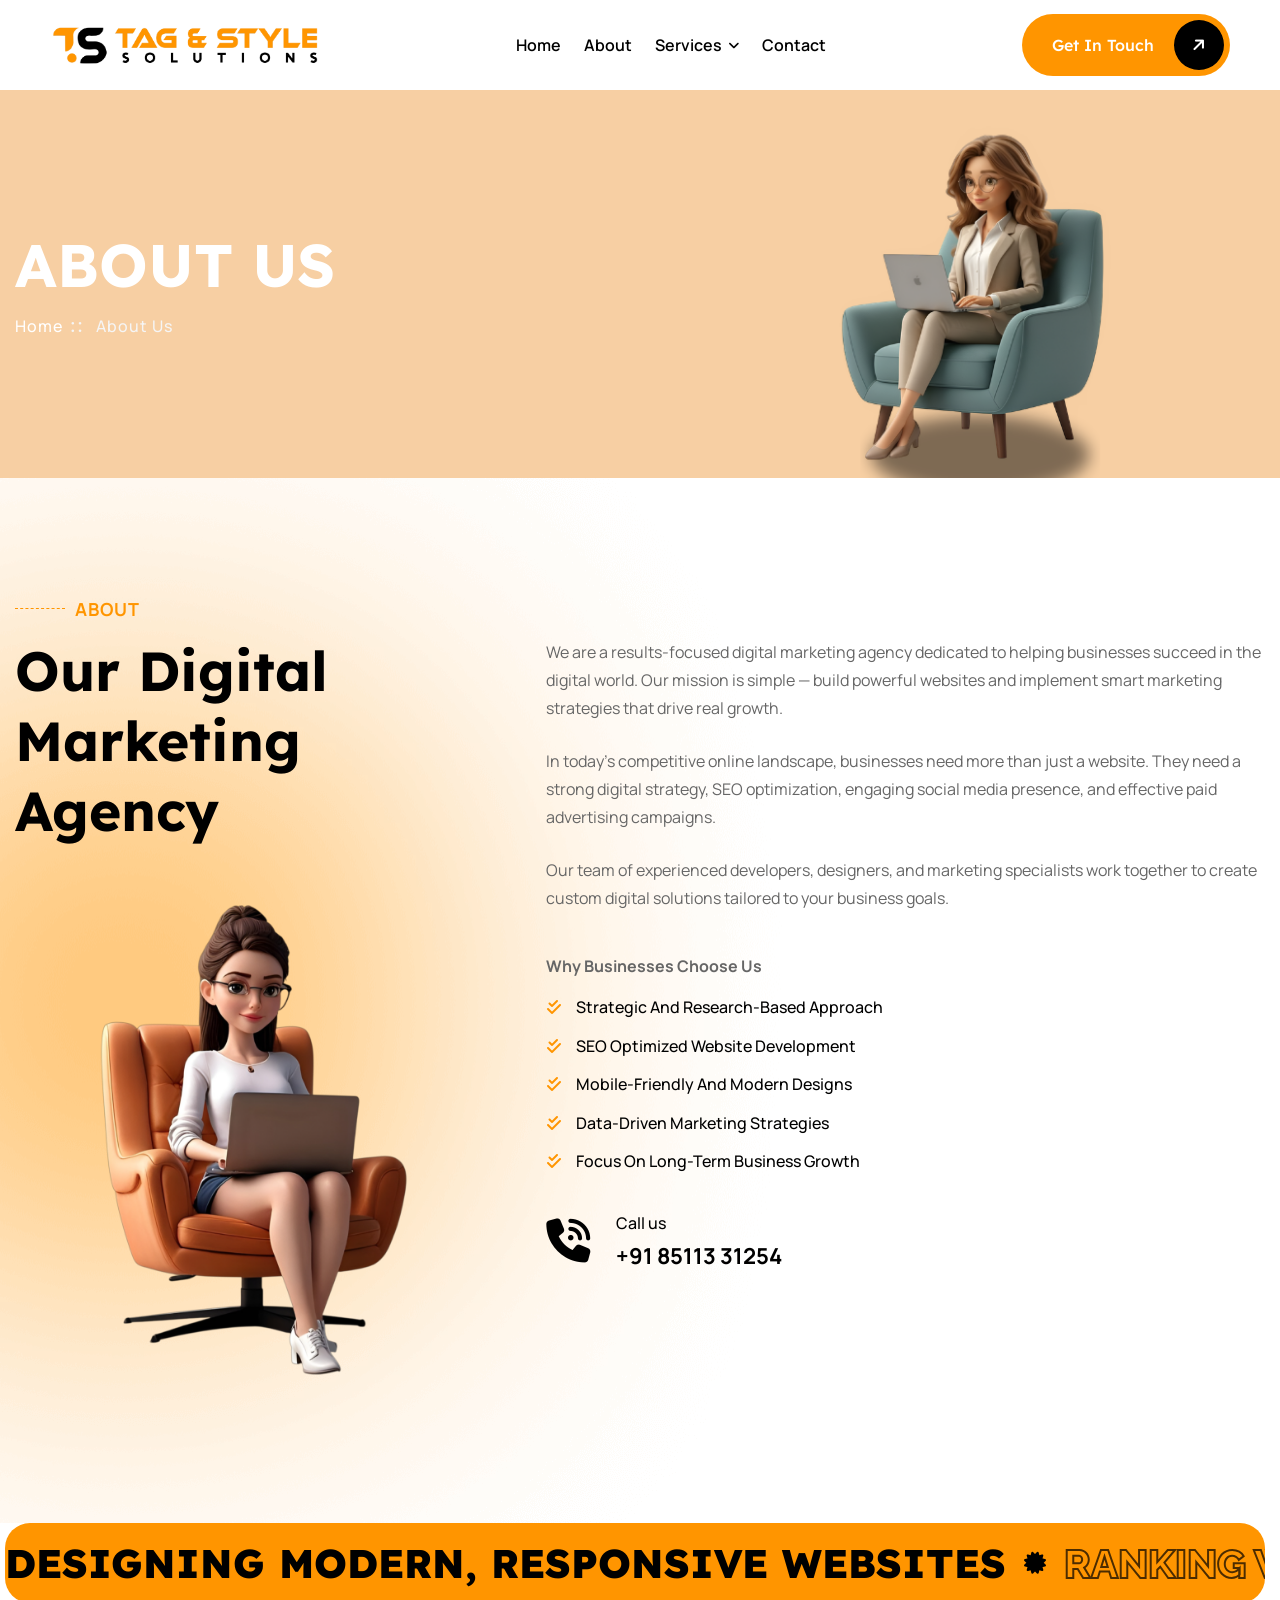
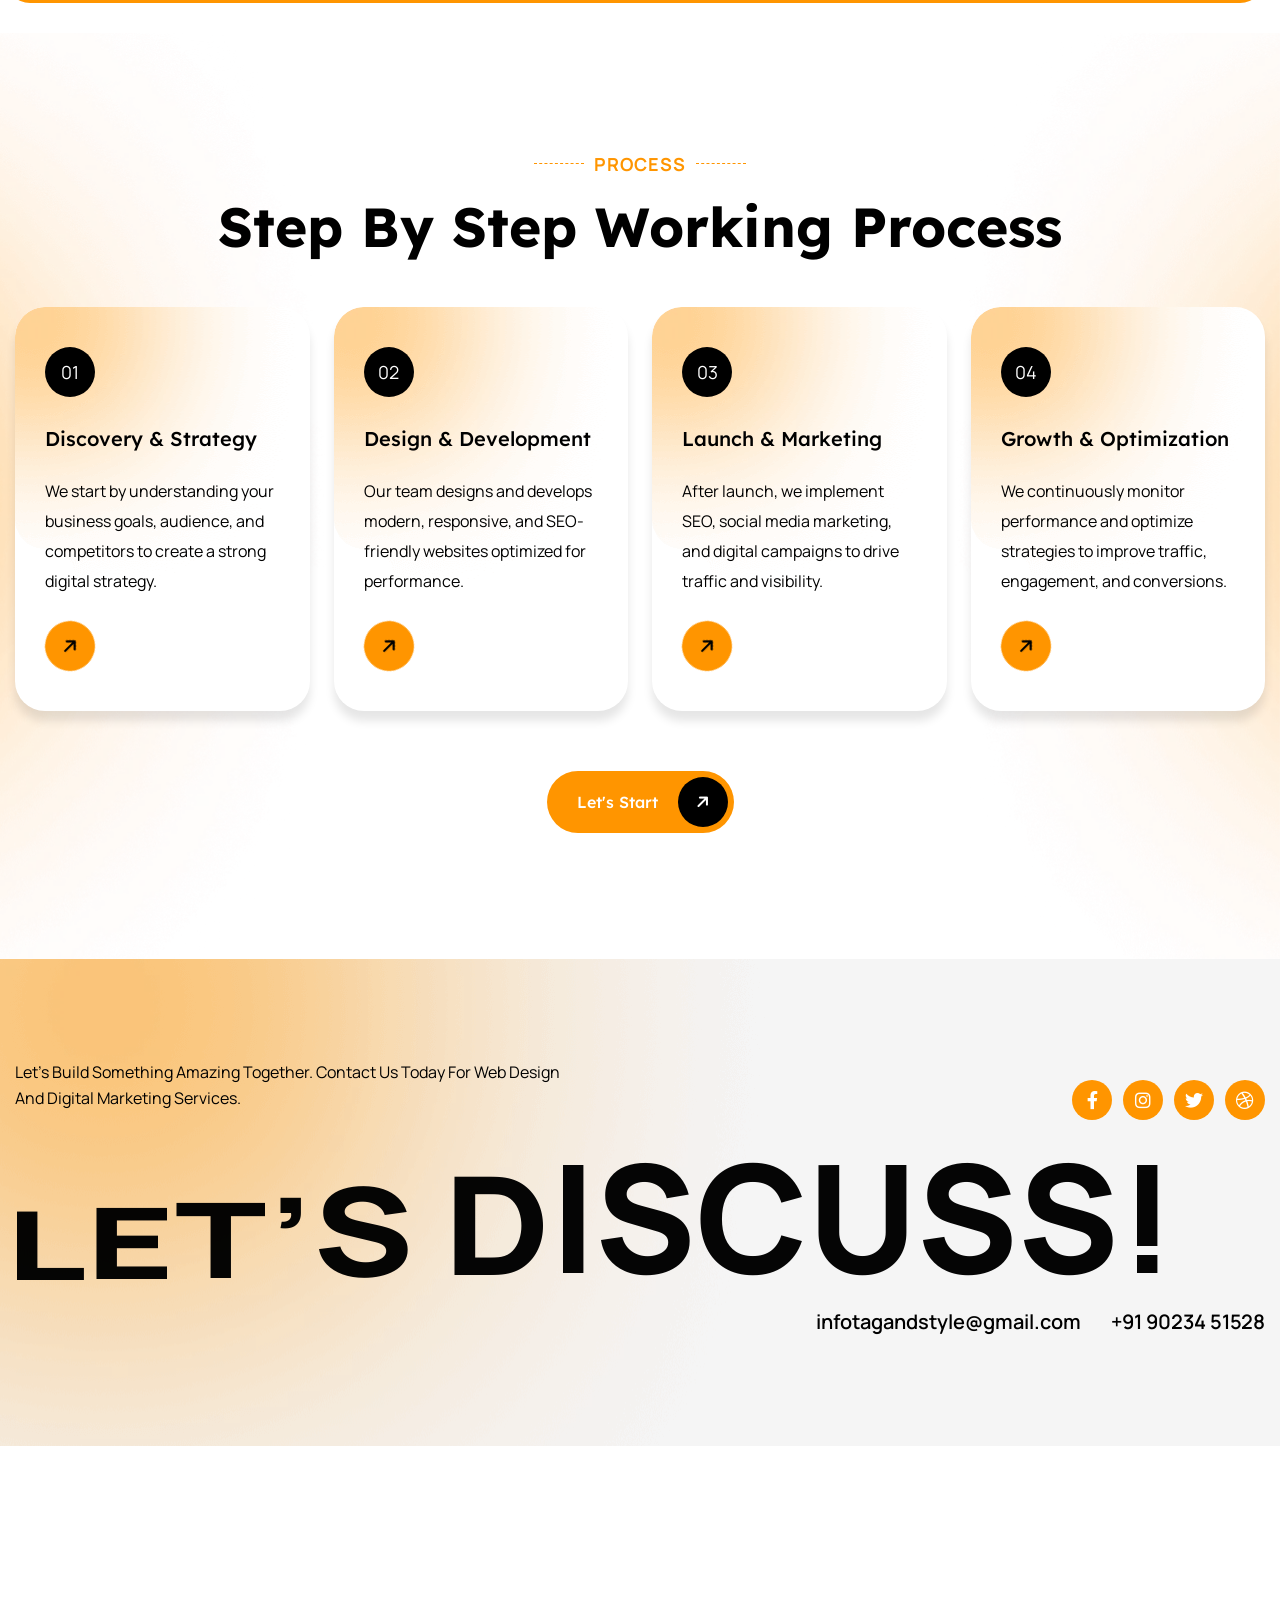
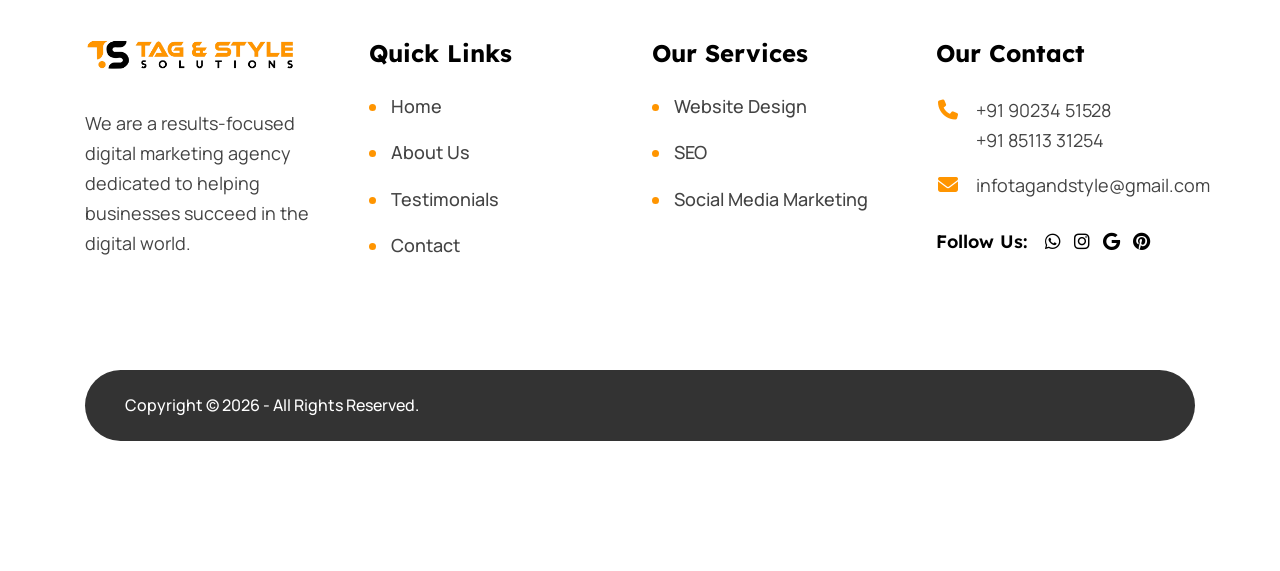
==== about.html @ ac9dcd22 "New File" ====
<!DOCTYPE html>
<html>
<head>
<meta charset="utf-8">
<title>About Us | Website Development & Digital Marketing Agency</title>
<meta name="description" content="Learn about our digital marketing agency, our mission, and how we help businesses grow with website development, SEO services, and online marketing strategies.">
<!-- Stylesheets -->
<link href="assets/css/bootstrap.css" rel="stylesheet">
<link href="assets/css/style.css" rel="stylesheet">
<link href="assets/css/meanmenu.min.css" rel="stylesheet">
<link href="assets/css/responsive.css" rel="stylesheet">

<link href="https://fonts.googleapis.com/css2?family=Raleway:ital,wght@0,100..900;1,100..900&display=swap" rel="stylesheet">
<link href="https://fonts.googleapis.com/css2?family=Lexend+Deca:wght@100..900&display=swap" rel="stylesheet">
<link href="https://fonts.googleapis.com/css2?family=Manrope:wght@300;400;500;600;700;800&display=swap" rel="stylesheet">

<!-- Color Switcher Mockup -->
<link href="assets/css/color-switcher-design.css" rel="stylesheet">

<!-- Color Themes -->
<link id="theme-color-file" href="assets/css/color-themes/default-color.css" rel="stylesheet">

<link rel="shortcut icon" href="assets/images/favicon.PNG" type="image/x-icon">
<link rel="icon" href="assets/images/favicon.PNG" type="image/x-icon">

<!-- Responsive -->
<meta http-equiv="X-UA-Compatible" content="IE=edge">
<meta name="viewport" content="width=device-width, initial-scale=1.0, maximum-scale=1.0, user-scalable=0">

<!--[if lt IE 9]><script src="https://cdnjs.cloudflare.com/ajax/libs/html5shiv/3.7.3/html5shiv.js"></script><![endif]-->
<!--[if lt IE 9]><script src="js/respond.js"></script><![endif]-->
</head>

<body>

<div class="page-wrapper">
	
	<!-- Cursor -->
	<!-- <div class="cursor"></div>
	<div class="cursor-follower"></div> -->
	<!-- Cursor End -->
 	
	<!-- Preloader -->
	<!-- <div class="preloader">
		<div class="loader">
			<div class="outer-circle"></div>
			<div class="inner-circle"></div>
			<div class="dot"></div>
		</div>
	</div> -->
	<!-- End Preloader -->
	
	<!-- Main Header -->
	<header class="main-header header-style-two">
		
		<!-- Header Lower -->
		<div class="header-lower">
			<div class="auto-container">
				<div class="inner-container">
					<div class="d-flex justify-content-between align-items-center">
						
						<!-- Logo Box -->
						<div class="logo-box">
							<div class="logo"><a href="index.html"><img src="assets/images/logo-black-orange.PNG" alt="" title="Moxes"></a></div>
						</div>
						
						<div class="nav-outer d-flex flex-wrap">
							<!-- Main Menu -->
							<nav class="main-menu navbar-expand-md">
								<div class="navbar-header">
									<!-- Toggle Button -->    	
									<button class="navbar-toggler" type="button" data-toggle="collapse" data-target="#navbarSupportedContent" aria-controls="navbarSupportedContent" aria-expanded="false" aria-label="Toggle navigation">
										<span class="icon-bar"></span>
										<span class="icon-bar"></span>
										<span class="icon-bar"></span>
									</button>
								</div>
								
								<div class="navbar-collapse collapse clearfix" id="navbarSupportedContent">
									<ul class="navigation clearfix">
										<li class=""><a href="index.html">Home</a>
											<!-- <div class="mega-menu">
												<div class="mega-menu-bar row clearfix">
													<div class="column col-lg-3 col-md-12 col-sm-12">
														<h6>Pages</h6>
														<ul>
															<li><a href="index.html">Homepage 01</a></li>
															<li><a href="index-2.html">Homepage 02</a></li>
															<li><a href="index-3.html">Homepage 03</a></li>
														</ul>
														<h6>One Pager</h6>
														<ul>
															<li><a href="index-1.html">Homepage 01</a></li>
															<li><a href="index-2-1.html">Homepage 02</a></li>
															<li><a href="index-3-1.html">Homepage 03</a></li>
														</ul>
													</div>
													<div class="column col-lg-3 col-md-12 col-sm-12">
														<h6>About us</h6>
														<ul>
															<li><a href="about.html">About us</a></li>
															<li><a href="faq.html">Faq</a></li>
															<li><a href="price.html">price</a></li>
															<li><a href="team.html">Team</a></li>
															<li><a href="team-detail.html">Team Detail</a></li>
															<li><a href="testimonial.html">Testimonial</a></li>
															<li><a href="privacy.html">Privacy Policy</a></li>
															<li><a href="terms.html">Terms & Condition</a></li>
															<li><a href="coming-soon.html">coming soon</a></li>
															<li><a href="not-found.html">Not Found</a></li>
														</ul>
													</div>
													<div class="column col-lg-3 col-md-12 col-sm-12">
														<h6>Portfolio</h6>
														<ul>
															<li><a href="projects.html">project</a></li>
															<li><a href="project-detail.html">project detail</a></li>
														</ul>
														<h6>services</h6>
														<ul>
															<li><a href="services.html">services</a></li>
															<li><a href="services-2.html">services 02</a></li>
															<li><a href="service-detail.html">services detail</a></li>
															<li><a href="service-detail-2.html">services detail 02</a></li>
														</ul>
														<h6>Contact</h6>
														<ul>
															<li><a href="contact.html">Contact</a></li>
															<li><a href="contact-2.html">Contact 02</a></li>
														</ul>
													</div>
													<div class="column col-lg-3 col-md-12 col-sm-12">
														<h6>Our Shop</h6>
														<ul>
															<li><a href="shop.html">shop</a></li>
															<li><a href="shop-detail.html">shop detail</a></li>
															<li><a href="cart.html">shoping Cart</a></li>
															<li><a href="checkout.html">CheckOut</a></li>
															<li><a href="register.html">Register</a></li>
															<li><a href="coming-soon.html">coming soon</a></li>
														</ul>
														<h6>Blog</h6>
														<ul>
															<li><a href="blog.html">Blog 01</a></li>
															<li><a href="blog-2.html">Blog 02</a></li>
															<li><a href="blog-classic.html">Blog classic</a></li>
															<li><a href="blog-detail.html">Blog Detail</a></li>
															<li><a href="not-found.html">Not Found</a></li>
														</ul>
													</div>
												</div>
											</div> -->
										</li>
										<li class=""><a href="about.html">About</a></li>
										<li class="dropdown"><a href="#">Services</a>
											<ul>
												<li><a href="website-design.html">Website Design</a></li>
												<li><a href="seo.html">SEO</a></li>
												<li><a href="social-media-marketing.html">Social Media Marketing</a></li>
											</ul>
										</li>
										<!-- <li class="dropdown"><a href="#">project</a>
											<ul>
												<li><a href="projects.html">project</a></li>
												<li><a href="project-detail.html">project detail</a></li>
											</ul>
										</li>
										<li class="dropdown"><a href="#">shop</a>
											<ul>
												<li><a href="shop.html">shop</a></li>
												<li><a href="shop-detail.html">shop detail</a></li>
												<li><a href="cart.html">shoping Cart</a></li>
												<li><a href="checkout.html">CheckOut</a></li>
												<li><a href="register.html">Register</a></li>
												<li><a href="coming-soon.html">coming soon</a></li>
											</ul>
										</li>
										<li class="dropdown"><a href="#">Blog</a>
											<ul>
												<li><a href="blog.html">Blog 01</a></li>
												<li><a href="blog-2.html">Blog 02</a></li>
												<li><a href="blog-classic.html">Blog classic</a></li>
												<li><a href="blog-detail.html">Blog Detail</a></li>
												<li><a href="not-found.html">Not Found</a></li>
											</ul>
										</li> -->
										<li class=""><a href="contact.html">Contact</a></li>
									</ul>
								</div>
							</nav>
						</div>

						<!-- Main Menu End-->
						<div class="outer-box d-flex align-items-center flex-wrap">

							<!-- Phone Box -->
							<a href="tel:90234 51528" class="header-phone_box">
								<span class="fa-classic fa-solid fa-phone"></span>
								+91 90234 51528
							</a>

							<!-- Search Btn -->
							<!-- <div class="search-box-btn search-box-outer"><span class="icon fa fa-search"></span></div> -->
							
							<!-- About Widget -->
							<!-- <span class="about-widget">
								<span class="hamburger">
									<span class="top-bun"></span>
									<span class="meat"></span>
									<span class="bottom-bun"></span>
								</span>
							</span> -->
							
							<!-- Button Box -->
							<div class="main-header_button">
								<a href="contact.html" class="theme-btn btn-style-two">
									<span class="btn-wrap">
										<span class="text-one">get in touch <i class="fa-classic fa-solid fa-arrow-right"></i></span>
										<span class="text-two">get in touch <i class="fa-classic fa-solid fa-arrow-right"></i></span>
									</span>
								</a>
							</div>
							
							<!-- Mobile Navigation Toggler -->
							<div class="mobile-nav-toggler"><span class="icon fa-classic fa-solid fa-bars fa-fw"></span></div>

						</div>
						
					</div>
				</div>
			</div>
		</div>
		<!--End Header Lower-->
		
		<!-- Mobile Menu  -->
		<div class="mobile-menu">
			<div class="menu-backdrop"></div>
			<div class="close-btn"><span class="icon fa-xmark"></span></div>
			
			<nav class="menu-box">
				<div class="nav-logo"><a href="index.html"><img src="assets/images/logo-black-orange.PNG" alt="" title=""></a></div>
				<div class="menu-outer"><!--Here Menu Will Come Automatically Via Javascript / Same Menu as in Header--></div>
			</nav>
		</div>
		<!-- End Mobile Menu -->
	
	</header>
	<!-- End Main Header -->
	
	<!-- About Sidebar -->
	<!-- <div class="about-sidebar">
		<div class="gradient-layer"></div>
		
		<div class="close-sidebar-widget close-button">
			<span class="fa-solid fa-xmark fa-fw"></span>
		</div>
		<div class="sidebar-inner">
			<div class="upper-box">
				<div class="image">
					<img src="assets/images/resource/about-1.jpg" alt="" />
				</div>
				<div class="content-box">
					<h3>About <span>Moxes</span></h3>
					<div class="text">our clients, oue employees, and our community through our commitmrnt to leadership, excellence in craft, and attention to detail.</div>
					<ul class="about-sidebar_list">
						<li>Testimonials</li>
						<li>Outsourcing</li>
						<li>Privacy Policy</li>
						<li>HR Training</li>
						<li>Careers</li>
					</ul>
				</div>
			</div>
			
			<div class="social-box">
				<a href="https://facebook.com/"><i class="fa-brands fa-facebook-f"></i></a>
				<a href="https://twitter.com/"><i class="fa-brands fa-twitter"></i></a>
				<a href="https://youtube.com/"><i class="fa-brands fa-youtube"></i></a>
				<a href="https://instagram.com/"><i class="fa-brands fa-instagram"></i></a>
			</div>
		</div>
	</div> -->
	<!-- End About Sidebar -->

	<!-- Page Title -->
    <section class="page-title" style="background-image:url(assets/images/background/about-banner.png)">
        <div class="auto-container">
			<div class="inner-container">
				<h2>About us</h2>
				<ul class="bread-crumb clearfix">
					<li><a href="index.html">Home</a></li>
					<li>about us</li>
				</ul>
				<!-- Page Title Options -->
				<!-- <div class="page-title_options">
					<div class="page-title_authors">
						<ul>
							<li><img src="assets/images/main-slider/author-1.png" alt="" /></li>
							<li><img src="assets/images/main-slider/author-2.png" alt="" /></li>
							<li><img src="assets/images/main-slider/author-3.png" alt="" /></li>
							<li><img src="assets/images/main-slider/author-4.png" alt="" /></li>
						</ul>
						<div class="page-title_reviews">
							125 + <br> <span>Expertise</span>
						</div>
					</div>
				</div> -->
				<!-- End Page Title Options -->
			</div>
        </div>
    </section>
    <!-- End Page Title -->

	<!-- About One -->
	<section class="about-one" style="background-image:url(assets/images/background/about-shadow.png)">
		<div class="auto-container">
			<div class="row clearfix">
				<!-- Title Column -->
				<div class="about-one_title-column col-lg-5 col-md-12 col-sm-12">
					<div class="about-one_title-outer">
						<!-- Sec Title -->
						<div class="sec-title title-anim">
							<div class="sec-title_title">About </div>
							<h2 class="sec-title_heading">Our Digital Marketing Agency</h2>
						</div>
						<div class="about-one_image overlay-anim img-reveal">
							<img src="assets/images/resource/about-girl.png" alt="" />
						</div>
					</div>
				</div>
				<!-- Content Column -->
				<div class="about-one_content-column col-lg-7 col-md-12 col-sm-12">
					<div class="about-one_content-outer">
						<!-- <div class="row clearfix">
							<div class="col-lg-6 col-md-6 col-sm-6">
								<div class="about-one_image overlay-anim img-reveal">
									<img src="assets/images/resource/about-2.jpg" alt="" />
								</div>
							</div>
							<div class="col-lg-6 col-md-6 col-sm-6">
								<div class="about-one_image overlay-anim img-reveal">
									<img src="assets/images/resource/about-3.jpg" alt="" />
								</div>
							</div>
						</div> -->
						<div class="content wow fadeInUp" data-wow-delay="0ms" data-wow-duration="1500ms">
							<p>We are a results-focused digital marketing agency dedicated to helping businesses succeed in the digital world. Our mission is simple — build powerful websites and implement smart marketing strategies that drive real growth.</p>
							<p>In today’s competitive online landscape, businesses need more than just a website. They need a strong digital strategy, SEO optimization, engaging social media presence, and effective paid advertising campaigns. </p>
							<p>Our team of experienced developers, designers, and marketing specialists work together to create custom digital solutions tailored to your business goals.	</p>
						</div>
						<div class="row clearfix wow fadeInUp" data-wow-delay="300ms" data-wow-duration="1500ms">
							<div class="col-lg-6 col-md-6 col-sm-6">
								<p><b>Why Businesses Choose Us</b></p>
								<ul class="about-one_list">
									<li>Strategic and research-based approach</li>
									<li>SEO optimized website development</li>
									<li>Mobile-friendly and modern designs</li>
									<li>Data-driven marketing strategies</li>
									<li>Focus on long-term business growth</li>
								</ul>
							</div>
							<!-- <div class="col-lg-6 col-md-6 col-sm-6">
								<div class="about-one_video" style="background-image:url(assets/images/resource/video-bg.jpg)">
									<a href="https://www.youtube.com/watch?v=kxPCFljwJws" class="lightbox-video play-box"><span class="fa fa-play"></span></a>
									<span>watch intro</span>
								</div>
							</div> -->
						</div>
						<!-- Lower Box -->
						<div class="lower-box d-flex align-items-center flex-wrap wow fadeInUp" data-wow-delay="600ms" data-wow-duration="1500ms">
						
							<!-- Phone Box -->
							<div class="about-phone_box">
								<span class="icon fa-classic fa-solid fa-phone-volume"></span>
								<i>Call us </i>
								<a href="tel:85113 31254">+91 85113 31254</a>
							</div>
							
							<!-- Button Box -->
							<!-- <div class="about-one_button">
								<a href="about.html" class="theme-btn btn-style-two">
									<span class="btn-wrap">
										<span class="text-one">read more <i class="fa-classic fa-solid fa-arrow-right"></i></span>
										<span class="text-two">read more <i class="fa-classic fa-solid fa-arrow-right"></i></span>
									</span>
								</a>
							</div> -->
							
						</div>
					</div>
				</div>
			</div>
		</div>
	</section>
	<!-- End About One -->
	
	<!-- Marketing One -->
	<section class="marketing-one">
		<div class="outer-container">
			<div class="animation_mode">
				<h1>Designing modern, responsive websites</h1>
				<span class="marketing-one_icon fa-classic fa-solid fa-certificate"></span>
				<h1 class="light">Ranking websites on Google</h1>
				<span class="marketing-one_icon fa-classic fa-solid fa-certificate"></span>
				<h1>Social media ads</h1>
				<span class="marketing-one_icon fa-classic fa-solid fa-certificate"></span>
				<h1 class="light">Brand growth</h1>
				<span class="marketing-one_icon fa-classic fa-solid fa-certificate"></span>
			</div>
		</div>
	</section>
	<!-- End Marketing One -->
	
	<!-- Process One -->
	<section class="process-one">
		<div class="process-one_shadow overlay-layer" style="background-image:url(assets/images/background/process-shadow.png)"></div>
		<div class="auto-container">
			
			<!-- Sec Title -->
			<div class="sec-title centered">
				<div class="sec-title_title">process</div>
				<h2 class="sec-title_heading">Step by Step working process</h2>
			</div>
			
			<div class="row clearfix">
				
				<!-- Process Block One -->
				<div class="process-block_one col-xl-3 col-lg-6 col-md-6 col-sm-12">
					<div class="process-block_one-inner wow fadeInLeft" data-wow-delay="0ms" data-wow-duration="1500ms">
						<div class="process-block_one-shadow overlay-layer" style="background-image:url(assets/images/background/process-1-shadow.png)"></div>
						<div class="process-block_one-number trans-500">01</div>
						<h4 class="process-block_one-title"><a href="#">Discovery & Strategy</a></h4>
						<div class="process-block_one-text">We start by understanding your business goals, audience, and competitors to create a strong digital strategy.</div>
						<a class="process-block_one-more trans-500" href="#">
							<span class="fa-classic fa-solid fa-arrow-right"></span>
						</a>
					</div>
				</div>
				
				<!-- Process Block One -->
				<div class="process-block_one col-xl-3 col-lg-6 col-md-6 col-sm-12">
					<div class="process-block_one-inner wow fadeInLeft" data-wow-delay="150ms" data-wow-duration="1500ms">
						<div class="process-block_one-shadow overlay-layer" style="background-image:url(assets/images/background/process-1-shadow.png)"></div>
						<div class="process-block_one-number trans-500">02</div>
						<h4 class="process-block_one-title"><a href="#">Design & Development</a></h4>
						<div class="process-block_one-text">Our team designs and develops modern, responsive, and SEO-friendly websites optimized for performance.</div>
						<a class="process-block_one-more trans-500" href="#">
							<span class="fa-classic fa-solid fa-arrow-right"></span>
						</a>
					</div>
				</div>
				
				<!-- Process Block One -->
				<div class="process-block_one col-xl-3 col-lg-6 col-md-6 col-sm-12">
					<div class="process-block_one-inner wow fadeInLeft" data-wow-delay="300ms" data-wow-duration="1500ms">
						<div class="process-block_one-shadow overlay-layer" style="background-image:url(assets/images/background/process-1-shadow.png)"></div>
						<div class="process-block_one-number trans-500">03</div>
						<h4 class="process-block_one-title"><a href="#">Launch & Marketing </a></h4>
						<div class="process-block_one-text">After launch, we implement SEO, social media marketing, and digital campaigns to drive traffic and visibility.</div>
						<a class="process-block_one-more trans-500" href="#">
							<span class="fa-classic fa-solid fa-arrow-right"></span>
						</a>
					</div>
				</div>
				
				<!-- Process Block One -->
				<div class="process-block_one col-xl-3 col-lg-6 col-md-6 col-sm-12">
					<div class="process-block_one-inner wow fadeInLeft" data-wow-delay="450ms" data-wow-duration="1500ms">
						<div class="process-block_one-shadow overlay-layer" style="background-image:url(assets/images/background/process-1-shadow.png)"></div>
						<div class="process-block_one-number trans-500">04</div>
						<h4 class="process-block_one-title"><a href="#">Growth & Optimization </a></h4>
						<div class="process-block_one-text">We continuously monitor performance and optimize strategies to improve traffic, engagement, and conversions.</div>
						<a class="process-block_one-more trans-500" href="#">
							<span class="fa-classic fa-solid fa-arrow-right"></span>
						</a>
					</div>
				</div>
				
			</div>
			
			<div class="lower-box text-center">
				<!-- <div class="text">Our process simplifies SEO into clear, actionable steps keyword research and content optimization to link building <br> and performance tracking, we ensure your website achieves sustainable.</div> -->
				<!-- Button Box -->
				<div class="process-one_button">
					<a href="contact.html" class="theme-btn btn-style-two">
						<span class="btn-wrap">
							<span class="text-one">Let's Start <i class="fa-classic fa-solid fa-arrow-right"></i></span>
							<span class="text-two">Let's Start <i class="fa-classic fa-solid fa-arrow-right"></i></span>
						</span>
					</a>
				</div>
			</div>
			
		</div>
	</section>
	<!-- End Process One -->
	
	<!-- Counter One -->
	<!-- <section class="counter-one">
		<div class="auto-container">
			<div class="row clearfix">
				
				
				<div class="title-column col-lg-5 col-md-12 col-sm-12">
					
					<div class="sec-title title-anim">
						<div class="sec-title_title">LATEST Business</div>
						<h2 class="sec-title_heading">Ready To Work with Us?</h2>
						<div class="sec-title_text">Monitoring and improving a brand's online reputation through reviews, testimonials, through reviews, testimonials, and social media feedback.</div>
					</div>
					<div class="btn-box d-flex align-items-center flex-wrap">
						
						<div class="counter-one_button">
							<a href="projects.html" class="theme-btn btn-style-two">
								<span class="btn-wrap">
									<span class="text-one">get started <i class="fa-classic fa-solid fa-arrow-right"></i></span>
									<span class="text-two">get started <i class="fa-classic fa-solid fa-arrow-right"></i></span>
								</span>
							</a>
						</div>
						
						
						<div class="counter-one_phone">
							<span class="icon fa-classic fa-solid fa-phone-volume"></span>
							<i>Call us (toll free)</i>
							<a href="tel:+1-333-4444-55">+1 (333) 4444 55</a>
						</div>
						
					</div>
				</div>
				
				<div class="counts-column col-lg-7 col-md-12 col-sm-12">
					<div class="row clearfix">
						
						
						<div class="counter-block_two col-lg-6 col-md-6 col-sm-6">
							<div class="counter-block_two-inner" style="background-image:url(assets/images/background/client-shadow-1.png)">
								<div class="counter-block_two-shadow" style="background-image:url(assets/images/background/client-shadow-2.png)"></div>
								<div class="counter-block_two-icon flaticon-intersect"></div>
								<div class="counter-block_two-count"><span class="odometer" data-count="1750"></span>+</div>
								<div class="counter-block_two-text">Repairing projects we have completed</div>
							</div>
						</div>
						
						
						<div class="counter-block_two col-lg-6 col-md-6 col-sm-6">
							<div class="counter-block_two-inner" style="background-image:url(assets/images/background/client-shadow-1.png)">
								<div class="counter-block_two-shadow" style="background-image:url(assets/images/background/client-shadow-2.png)"></div>
								<div class="counter-block_two-icon flaticon-world"></div>
								<div class="counter-block_two-count"><span class="odometer" data-count="320"></span>+</div>
								<div class="counter-block_two-text">Very satisfied clients around the worldwide.</div>
							</div>
						</div>
						
						
						<div class="counter-block_two col-lg-6 col-md-6 col-sm-6">
							<div class="counter-block_two-inner" style="background-image:url(assets/images/background/client-shadow-1.png)">
								<div class="counter-block_two-shadow" style="background-image:url(assets/images/background/client-shadow-2.png)"></div>
								<div class="counter-block_two-icon flaticon-smile"></div>
								<div class="counter-block_two-count"><span class="odometer" data-count="410"></span>+</div>
								<div class="counter-block_two-text">Very satisfied clients around the worldwide.</div>
							</div>
						</div>
						
						
						<div class="counter-block_two col-lg-6 col-md-6 col-sm-6">
							<div class="counter-block_two-inner" style="background-image:url(assets/images/background/client-shadow-1.png)">
								<div class="counter-block_two-shadow" style="background-image:url(assets/images/background/client-shadow-2.png)"></div>
								<div class="counter-block_two-icon flaticon-seo-8"></div>
								<div class="counter-block_two-count"><span class="odometer" data-count="35"></span>+</div>
								<div class="counter-block_two-text">Experienced on repairing SEO Working</div>
							</div>
						</div>
						
					</div>
				</div>
			</div>
		</div>
	</section> -->
	<!-- End Counter One -->
	
	<!-- Video One -->
	<!-- <section class="video-one">
		<div class="video-one_bg" style="background-image:url(assets/images/background/3.jpg)"></div>
		<div class="auto-container">
			<div class="row clearfix">
				
				<div class="column col-lg-6 col-md-12 col-sm-12">
					
					<div class="sec-title light">
						<div class="sec-title_title">HOW IT WORK</div>
						<h2 class="sec-title_heading">Mastering the Art of Digital Marketing SEO</h2>
					</div>
					<div class="content">
						<h4>Elevate Website Visits and Sales Performance</h4>
						<div class="text">Drive more traffic and sales</div>
						<div class="graph">
							<img src="assets/images/icons/graph.png" alt="" />
						</div>
					</div>
				</div>
				
				<div class="column col-lg-6 col-md-12 col-sm-12">
					<div class="video-one_play">
						<a href="https://www.youtube.com/watch?v=kxPCFljwJws" class="lightbox-video play-box"><span class="fa fa-play trans-300"></span></a>
					</div>
				</div>
			</div>
		</div>
	</section> -->
	<!-- End Video One -->
	
	<!-- About Two -->
	<!-- <section class="about-two" style="background-image:url(assets/images/background/about-shadow.png)">
		<div class="auto-container">
			<div class="row clearfix">
				
				
				<div class="about-two_title-column col-lg-4 col-md-12 col-sm-12">
					<div class="about-two_title-outer">
						<div class="about-two_image overlay-anim img-reveal">
							<img src="assets/images/resource/about-4.jpg" alt="" />
						</div>
						
						<div class="about-two_experiance">
							<div class="about-two_experiance-inner">
								<div class="about-two_exp-count"><span class="odometer" data-count="25"></span></div>
								Years of Experience 
							</div>
						</div>
					</div>
				</div>
				
				
				<div class="about-two_content-column col-lg-8 col-md-12 col-sm-12">
					<div class="about-two_content-outer">
						
						<div class="sec-title title-anim">
							<div class="sec-title_title">Who We Are</div>
							<h2 class="sec-title_heading">Moxes is a related to online marketing.</h2>
						</div>
						<div class="row clearfix">
							<div class="column col-lg-5 col-md-6 col-sm-12">
								<div class="about-two_image overlay-anim img-reveal">
									<img src="assets/images/resource/about-5.jpg" alt="" />
								</div>
							</div>
							<div class="column col-lg-7 col-md-6 col-sm-12">
								<div class="about-two_text">Digital agencies can vary in size and specialization. Some may focus onspecificniches, such as healthcare or e-commerce, while others may offer acomprehensive.</div>
								<ul class="about-one_list">
									<li>esults-Driven Optimization</li>
									<li>Keyword Research Excellence</li>
									<li>Tailored Marketing Solutions</li>
								</ul>
								
								<div class="about-two_button">
									<a href="about.html" class="theme-btn btn-style-two">
										<span class="btn-wrap">
											<span class="text-one">About More <i class="fa-classic fa-solid fa-arrow-right"></i></span>
											<span class="text-two">About More <i class="fa-classic fa-solid fa-arrow-right"></i></span>
										</span>
									</a>
								</div>
							</div>
						</div>
						
						<div class="about-two_counts">
							<div class="row clearfix">
							
								
								<div class="about-two_count col-lg-4 col-md-4 col-sm-12">
									<div class="about-two_count-inner">
										<div class="about-two_counter"><span class="odometer" data-count="410"></span>+</div>
										<div class="about-two_count-text">Professional Experts</div>
									</div>
								</div>
								
								
								<div class="about-two_count col-lg-4 col-md-4 col-sm-12">
									<div class="about-two_count-inner">
										<div class="about-two_counter"><span class="odometer" data-count="320"></span></div>
										<div class="about-two_count-text">Projects Complete</div>
									</div>
								</div>
								
								
								<div class="about-two_count col-lg-4 col-md-4 col-sm-12">
									<div class="about-two_count-inner">
										<div class="about-two_counter"><span class="odometer" data-count="35"></span>K</div>
										<div class="about-two_count-text">World-wide Clients</div>
									</div>
								</div>
								
							</div>
						</div>
						
					</div>
				</div>
				
			</div>
		</div>
	</section> -->
	<!-- End About Two -->
	
	
	<!-- Clients Four -->
	<!-- <section class="clients-four">
		<div class="auto-container">
			
			<div class="sec-title centered">
				<div class="sec-title_title">Our integration</div>
				<h2 class="sec-title_heading">Content Creation and Strategy</h2>
			</div>
			<div class="inner-container">
			
				
				<div class="client-block_one">
					<div class="client-block_one-inner" style="background-image:url(assets/images/background/client-shadow-1.png)">
						<div class="client-block_one-shadow" style="background-image:url(assets/images/background/client-shadow-2.png)"></div>
						<div class="client-logo">
							<img src="assets/images/clients/7.png" alt=""/>
						</div>
						<div class="text">We offer cuting-edge SEO technology</div>
					</div>
				</div>
				
				
				<div class="client-block_one">
					<div class="client-block_one-inner" style="background-image:url(assets/images/background/client-shadow-1.png)">
						<div class="client-block_one-shadow" style="background-image:url(assets/images/background/client-shadow-2.png)"></div>
						<div class="client-logo">
							<img src="assets/images/clients/8.png" alt=""/>
						</div>
						<div class="text">We offer cuting-edge SEO technology</div>
					</div>
				</div>
				
				
				<div class="client-block_one">
					<div class="client-block_one-inner" style="background-image:url(assets/images/background/client-shadow-1.png)">
						<div class="client-block_one-shadow" style="background-image:url(assets/images/background/client-shadow-2.png)"></div>
						<div class="client-logo">
							<img src="assets/images/clients/9.png" alt=""/>
						</div>
						<div class="text">We offer cuting-edge SEO technology</div>
					</div>
				</div>
				
				
				<div class="client-block_one">
					<div class="client-block_one-inner" style="background-image:url(assets/images/background/client-shadow-1.png)">
						<div class="client-block_one-shadow" style="background-image:url(assets/images/background/client-shadow-2.png)"></div>
						<div class="client-logo">
							<img src="assets/images/clients/10.png" alt=""/>
						</div>
						<div class="text">We offer cuting-edge SEO technology</div>
					</div>
				</div>
				
				
				<div class="client-block_one">
					<div class="client-block_one-inner" style="background-image:url(assets/images/background/client-shadow-1.png)">
						<div class="client-block_one-shadow" style="background-image:url(assets/images/background/client-shadow-2.png)"></div>
						<div class="client-logo">
							<img src="assets/images/clients/11.png" alt=""/>
						</div>
						<div class="text">We offer cuting-edge SEO technology</div>
					</div>
				</div>
				
			</div>
		</div>
	</section> -->
	<!-- End Clients Four -->
	
	
	
	<!-- Contact One -->
	<section class="contact-one" style="background-image:url(assets/images/background/contact-shadow.png)">
		<div class="auto-container">
			<div class="d-flex justify-content-between align-items-center flex-wrap">
				<div class="contact-one-text">Let’s build something amazing together. Contact us today for web design and digital marketing services.</div>
				
				<div class="contact-social_box">
					<a href="https://facebook.com/"><i class="fa-brands fa-facebook-f"></i></a>
					<a href="https://instagram.com/"><i class="fa-brands fa-instagram"></i></a>
					<a href="https://twitter.com/"><i class="fa-brands fa-twitter"></i></a>
					<a href="https://dribbble.com/"><i class="fa-brands fa-dribbble"></i></a>
				</div>
			</div>
			<div class="contact-one_discuss"><span class="up-down_animation">let’s discuss!</span></div>
			<ul class="contact-one_list d-flex justify-content-end">
				<li><a href="mailto:infotagandstyle@gmail.com">infotagandstyle@gmail.com</a></li>
				<li><a href="tel:9023451528">+91 90234 51528</a></li>
			</ul>
		</div>
	</section>
	<!-- End Contact One -->
	
	<!-- Footer Two -->
	<footer class="main-footer">
		<div class="main-footer_bg" style="background-image:url(assets/images/background/2.jpg)"></div>
		<div class="auto-container">
			<!-- Widgets Section -->
			<div class="widgets-section wow fadeInUp" data-wow-delay="0ms" data-wow-duration="1500ms">
				<div class="row clearfix">

					<!-- Big Column -->
					<div class="big-column col-xl-6 col-lg-12 col-md-12 col-sm-12">
						<div class="row clearfix">

							<!-- Footer Column -->
							<div class="main-footer_column col-lg-6 col-md-6 col-sm-12">
								<div class="logo-widget">
									<div class="main-footer_logo"><a href="index.html"><img src="assets/images/logo-black-orange.PNG" alt="" title=""></a></div>
									<div class="main-footer_text">We are a results-focused digital marketing agency dedicated to helping businesses succeed in the digital world. </div>
								</div>
							</div>

							<!-- Footer Column -->
							<div class="main-footer_column col-lg-6 col-md-6 col-sm-12">
								<div class="links-widget">
									<h4 class="main-footer_widget-title">Quick Links</h4>
									<ul class="main-footer_links">
										<li><a href="#">Home</a></li>
										<li><a href="#">About Us</a></li>
										<li><a href="#">Testimonials</a></li>
										<li><a href="#">Contact </a></li>
									</ul>
								</div>
							</div>
							
						</div>
					</div>
					
					<!-- Big Column -->
					<div class="big-column col-xl-6 col-lg-12 col-md-12 col-sm-12">
						<div class="row clearfix">

							<!-- Footer Column -->
							<div class="main-footer_column col-lg-6 col-md-6 col-sm-12">
								<div class="links-widget">
									<h4 class="main-footer_widget-title">Our Services</h4>
									<ul class="main-footer_links">
										<li><a href="website-design.html">Website Design</a></li>
										<li><a href="seo.html">SEO</a></li>
										<li><a href="social-media-marketing.html">Social Media Marketing</a></li>
									</ul>
								</div>
							</div>

							<!-- Footer Column -->
							<div class="main-footer_column col-lg-6 col-md-6 col-sm-12">
								<div class="info-widget">
									<h4 class="main-footer_widget-title">our contact</h4>
									<ul class="footer-contact_list">
										<!-- <li><span class="icon fas fa-map-marker-alt fa-fw"></span>803,Centrum Height, <br>Akhbar Nagar Circle <br>Ahmedabad, Gujrat - 380013</li> -->
										<li><span class="icon fas fa-phone fa-fw"></span>
											<a href="tel:90234 51528">+91 90234 51528</a><br>
											<a href="tel:85113 31254">+91 85113 31254</a>
										</li>
										<li><span class="icon fas fa-envelope fa-fw"></span><a href="mailto:infotagandstyle@gmail.com">infotagandstyle@gmail.com</a> </li>
									</ul>
									<!-- Social Box -->
									<div class="main-footer_socials">
										<span>Follow Us:</span>
										<a href="tel:90234 51528" target="_blank"><i class="fa-brands fa-whatsapp"></i></a>
										<a href="https://www.instagram.com/tag_and_style/" target="_blank"><i class="fa-brands fa-instagram"></i></a>
										<a href="https://share.google/wHS4nKgzZXcsiAZV2" target="_blank"><i class="fa-brands fa-google"></i></a>
										<a href="https://in.pinterest.com/tagandstyle/" target="_blank"><i class="fa-brands fa-pinterest"></i></a>
									</div>
								</div>
							</div>
							
						</div>
					</div>
					
				</div>
				
				<div class="main-footer_bottom">
				<div class="d-flex justify-content-between align-items-center flex-wrap">
					<!-- Copyright -->
					<div class="main-footer_copyright">Copyright &copy; 2026 - All rights Reserved.</div>
					<!-- <ul class="main-footer_navs">
						<li><a href="#">Support Center</a></li>
						<li><a href="#">Terms & Conditions</a></li>
					</ul> -->
				</div>
			</div>
				
			</div>
			
		</div>
	</footer>
	<!-- End Main Footer -->
	
	<!-- Search Popup -->
	<div class="search-popup">
		<div class="color-layer"></div>
		<button class="close-search"><span class="fa-xmark"></span></button>
		<form method="post" action="blog.html">
			<div class="form-group">
				<input type="search" name="search-field" value="" placeholder="Search Here" required="">
				<button class="fa fa-solid fa-magnifying-glass fa-fw" type="submit"></button>
			</div>
		</form>
	</div>
	<!-- End Search Popup -->
	
	
	
</div>
<!-- End PageWrapper -->

<div class="progress-wrap">
	<svg class="progress-circle svg-content" width="100%" height="100%" viewBox="-1 -1 102 102">
		<path d="M50,1 a49,49 0 0,1 0,98 a49,49 0 0,1 0,-98"/>
	</svg>
</div>

<script src="assets/js/jquery.js"></script>
<script src="assets/js/popper.min.js"></script>
<script src="assets/js/bootstrap.min.js"></script>
<script src="assets/js/appear.js"></script>
<script src="assets/js/parallax.min.js"></script>
<script src="assets/js/tilt.jquery.min.js"></script>
<script src="assets/js/jquery.paroller.min.js"></script>
<script src="assets/js/wow.js"></script>
<script src="assets/js/swiper.min.js"></script>
<script src="assets/js/backtotop.js"></script>
<script src="assets/js/odometer.js"></script>
<script src="assets/js/parallax-scroll.js"></script>

<script src="assets/js/gsap.min.js"></script>
<script src="assets/js/SplitText.min.js"></script>
<script src="assets/js/ScrollTrigger.min.js"></script>
<script src="assets/js/ScrollToPlugin.min.js"></script>
<script src="assets/js/ScrollSmoother.min.js"></script>

<script src="assets/js/isotope.js"></script>
<script src="assets/js/jquery.marquee.min.js"></script>
<script src="assets/js/validate.js"></script>
<script src="assets/js/typeit.js"></script>
<script src="assets/js/jquery.marquee.min.js"></script>
<script src="assets/js/magnific-popup.min.js"></script>
<script src="assets/js/nav-tool.js"></script>
<script src="assets/js/jquery-ui.js"></script>
<script src="assets/js/element-in-view.js"></script>
<script src="assets/js/color-settings.js"></script>
<script src="assets/js/script.js"></script>

</body>
</html>
---- assets/css/style.css ----
/* Moxes SEO  & Digital Marketing Agency HTML-5 Template */

/*** 

====================================================================
	Attachment Css Files
====================================================================

***/




@import url('global.css');
@import url('header.css');
@import url('footer.css');
@import url('animate.css');
@import url('rtl.css');
@import url('dark-body.css');

@import url('slider.css');
@import url('about.css');
@import url('marque.css');
@import url('services.css');
@import url('accordion.css');
@import url('process.css');
@import url('clients.css');
@import url('projects.css');
@import url('pricing.css');
@import url('team.css');
@import url('testimonial.css');
@import url('news.css');
@import url('contact.css');
@import url('since.css');
@import url('faq.css');
@import url('video.css');
@import url('counter.css');
@import url('flaticon_moxes.css');


@import url('shop.css');
@import url('privacy.css');
@import url('not-found.css');
@import url('coming-soon.css');
@import url('page-title.css');
@import url('jquery-ui.css');
@import url('swiper.min.css');
@import url('font-awesome.css');
@import url('custom-animate.css');
@import url('magnific-popup.css');
@import url('odometer-theme-default.css');
@import url('jquery.bootstrap-touchspin.css');
---- assets/css/responsive.css ----
/* Moxes SEO  & Digital Marketing Agency HTML-5 Template */

@media only screen and (max-width: 1780px){

	.slider-one_image .icon-two{
		right: -150px;
	}

}

@media only screen and (max-width: 1600px){
	
	.service-one_bg,
	.footer-style_three .bg,
	.slider-one_image-layer{
		left:0px;
		top:0px;
		right:0px;
		bottom:0px;
		border-radius:0px;
	}
	
	.slider-one .slider-one_pagination{
		left:40px !important;
	}
	
	.slider-three_rocket{
		display: none;
	}
	
	.slider-two .slider-one_pagination{
		left: 40px !important;
	}
	
	.video-one_bg,
	.slider-two_image-layer{
		left:0px;
		top:0px;
		right:0px;
		bottom:0px;
		border-radius: 0px;
	}
	
	.footer-three_bottom{
		margin-bottom: 0px;
	}
	
}

@media only screen and (max-width: 1550px){

	

}

@media only screen and (max-width: 1500px){
	
	.header-phone_box{
		display:none;
	}
	
	.team-one .side-title,
	.slider-two .slider-one_pagination,
	.slider-one .slider-one_pagination{
		display:none !important;
	}
	
	.slider-one_image .icon-two{
		right: 0px;
	}
	
	.main-header{
		top:0px;
	}
	
	.slider-three_socials{
		display: none;
	}
	
	.slider-three_image .icon-two{
		right: -50px;
	}

}

@media only screen and (max-width: 1400px){

	.about-one_content-outer{
		padding-left: 0px;
	}
	
	.contact-two_form-outer{
		padding-right:0px;
	}
	
	.contact-two::before,
	.pricing-one_bg,
	.faq-one_bg{
		left: 0px;
		top: 0px;
		right: 0px;
		bottom: 0px;
		border-radius: 0px;
	}
	
	.project-two::before{
		left:0px;
		right: 0px;
	}
	
	.project-two_shadow{
		right: 0px;
	}
	
	.testimonial-two .color-layer{
		left:0px;
		top: 0px;
		right: 0px;
		bottom:0px;
	}
	
	.slider-three_image .icon-two{
		right: 0px;
	}
	
	.slider-three_big-title{
		font-size: 150px;
	}

}

@media only screen and (max-width: 1300px){

	.main-header .main-menu .navigation > li{
		margin-right: 20px;
	}
	
	.counter-block_one-inner{
		padding-left: 30px;
		padding-right: 0px;
	}
	
	.counter-block_one-count{
		font-size: 48px;
	}
	
	.since-phone_box-outer{
		padding: 40px 30px;
	}
	
	.service-block_one-content{
		margin-top: 40px;
	}
	
	.contact-two_info-outer{
		padding: 0px 20px 20px;
	}
	
}

@media only screen and (max-width: 1240px){
	
	h2 {
		line-height: 50px;
		font-size: 40px;
	}
	
	.time-table-section .table-outer{
		overflow-y: visible;
		overflow-x: auto;
	}

	.table-outer {
		position: relative;
		overflow-x: scroll;
	}
	
	.main-header_button{
		display:none;
	}
	
	.slider-one .swiper-slide{
		padding-bottom:0px;
	}
	
	.slider-three_image,
	.slider-one_image{
		text-align:center;
	}
	
	.main-header.header-style-one .header-lower .inner-container{
		padding:0px 0px;
	}
	
	.counter-block_one{
		margin-bottom: 30px;
	}
	
	.price-block_one-price{
		font-size: 50px;
	}
	
	.shop-detail_content-column .inner-column,
	.team-detail_content,
	.team-one_content-outer{
		padding-left: 0px;
	}
	
	.testimonial-one .inner-container{
		padding-left: 30px;
		padding-right: 30px;
		padding-bottom: 0px;
	}
	
	.testimonial-block_one-inner{
		padding:40px 35px;
	}
	
	.contact-one_discuss{
		font-size: 100px;
	}
	
	.main-header.header-style-two .header-lower .inner-container{
		padding: 0px 0px;
	}
	
	.main-header.header-style-two .mobile-nav-toggler{
		color: var(--black-color);
	}
	
	.about-two_content-outer{
		padding-left: 0px;
	}
	
	.service-block_one-content{
		margin-left:0px;
		margin-top:0px;
		padding: 35px 30px;
		border-radius: 15px;
	}
	
	.news-block_two-content{
		height: 100%;
		display: flex;
		justify-content: center;
		flex-direction: column;
	}
	
	.about-three_image-outer{
		padding-right: 0px;
	}
	
	.clients-four .client-block_one{
		width: 25%;
	}
	
	.video-one_play .play-box .fa{
		margin-top: 30px;
	}
	
}

@media only screen and (max-width: 1140px){
	
	.main-header .main-menu .navigation > li{
		margin-right: 15px;
	}
	
	.main-header .main-menu .navigation > li > a{
		font-size: 14px;
	}

	.service-block_one-content{
		margin-top: 30px;
	}

	.main-header .header-lower{
		border-radius: 0px;
	}

	.main-header .header-lower .outer-box {
		margin-top: 0px;
	}
	
	.about-two_count-text{
		font-size: 16px;
	}
	
	.about-two_counts{
		padding: 25px 30px;
	}
	
	.about-two_text {
		font-size: 16px;
		line-height: 28px;
	}
	
	.service-block_one-content{
		border-radius: 15px;
		padding: 30px 30px;
	}
	
	
	
}

@media only screen and (max-width: 768px){
	
	
	
}
	
@media only screen and (max-width: 1032px){
	
	
	
}
	
@media only screen and (max-width: 1023px){
	
	.main-header .main-box .logo-box {
		position:relative;
		left:0px;
		top:0px;
		right:0px;
		bottom:0px;
		margin:0px;
		text-align:left;
	}
	
	.main-header .outer-box{
		position: static;
		display:block;
	}
	
	.main-header .mobile-nav-toggler{
		display:block;
	}
	
	.main-header .sticky-header .mobile-nav-toggler{
		display:block;
	}
	
	.main-header .nav-outer,
	.main-header .sticky-header .main-menu{
		display:none;
	}
	
	.main-header #navbarSupportedContent{
		display:block;
	}
	
	.main-header .mCSB_inside > .mCSB_container{
		margin-right:0px;
	}

	.main-header .outer-box{
		margin-left: 0px;
	}

	.main-header .main-menu{
		display: none;
	}
	
	.mobile-menu .navigation li.has-mega-menu > .mega-menu {
		display: none;
		overflow: hidden;
	}
	
	.main-header .mobile-menu .navigation li.has-mega-menu .mega-menu .mega-menu-bar .column h6{
		display:none;
	}
	
	.main-header .mobile-menu .navigation li.has-mega-menu .mega-menu .mega-menu-bar .column{
		width:100%;
	}
	
	.team-one_title{
		margin-bottom: 20px;
		padding-bottom: 20px;
	}
	
	.team-one_arrow{
		right: 0px;
	}
	
}

@media only screen and (max-width: 990px){
	
	.main-header.header-style-one .main-header_button{
		display:block;
	}
	
	.main-header .header-lower .logo-box .logo{
		padding-top:20px;
		padding-bottom:20px;
	}
	
	h1{
		font-size: 70px;
		line-height: 90px;
	}
	
	.slider-one_content{
		padding-top:0px;
	}
	
	.slider-one .swiper-slide {
		padding-top: 180px;
	}
	
	.faq-one_circle{
		margin-top: 30px;
	}
	
	.team-one_shadow,
	.gallery-block-two .text,
	.process-one .lower-box .text br{
		display: none;
	}
	
	.team-one_title{
		margin-bottom: 35px;
		padding-bottom: 35px;
	}
	
	.team-one{
		padding-bottom: 150px;
	}
	
	.team-one_image.active{
		position:relative;
		right: 0px;
	}
	
	.team-one_image-outer{
		height:auto;
	}
	
	.team-one .info-outer{
		margin-bottom: 50px;
	}
	
	.pricing-one_list{
		gap: 20px;
	}
	
	.testimonial-one .testimonial-one_slider{
		overflow: hidden;
	}
	
	.testimonial-one-title_column{
		margin-bottom: 50px;
	}
	
	.testimonial-one .inner-container{
		padding-bottom: 40px;
	}
	
	.pricing-one{
		padding-bottom: 80px;
	}
	
	.main-footer_text{
		max-width: 100%;
	}
	
	.main-footer .widgets-section{
		padding: 100px 30px 40px;
	}
	
	.about-three_content-column,
	.faq-two_accordion-column,
	.about-two_content-column{
		order: 1;
	}
	
	.about-three_image-column,
	.faq-two_images-column,
	.about-two_title-column{
		order:2;
	}
	
	.contact-two_info-outer::before{
		top: 0px;
	}
	
	.contact-two_info-outer {
		margin-top: 40px;
		padding: 50px 25px 50px;
	}
	
	.contact-two_shadow{
		display:none;
	}
	
	.slider-three_big-title {
		font-size: 100px;
	}
	
	.clients-four .client-block_one{
		width: 30%;
	}
	
	.footer-three_logo{
		margin-bottom: 30px;
	}
	
	.footer-style_three .newsletter-box{
		width: 100%;
	}
	
	
	
	.project-detail_info{
		display:block;
	}
	
	.project-detail_info li{
		width:33%;
		display:inline-block;
	}

}

@media only screen and (max-width: 820px){

	h1{
		font-size: 60px;
		line-height: 80px;
	}
	
	.marketing-two .animation_mode h1{
		font-size: 60px;
		padding: 0px 0px;
	}
	
	.service-one_icon,
	.marketing-two .animation_mode .marketing-one_icon{
		display: none;
	}
	
	.contact-one_discuss{
		font-size: 70px;
		margin-top: 40px;
	}
	
	.main-footer_navs li{
		margin-left: 0px;
		margin-right: 10px;
	}
	
	.main-footer_copyright{
		margin-bottom: 12px;
	}
	
	.gallery-block-two .content-outer{
		left: 20px;
		bottom: 20px;
	}
	
	.gallery-block-two .sub-title{
		display: none;
	}
	
	.project-three_arrow{
		position:relative;
	}
	
	.footer-three_marque .animation_mode .icon,
	.footer-three_marque .animation_mode h1{
		font-size: 80px;
	}
	
	.error-section h1{
		font-size: 200px;
	}

}

@media only screen and (max-width: 767px){
	
	.main-header .header-upper .logo-outer {
		position:relative;
		width:100%;
	}
	
	.main-header .sticky-header .outer-box{
		display:block;
		right: 0px;
		left: auto;
		top:0px;
	}

	.main-header .main-menu{
		width:100%;
		display:none;
	}
	
	.slider-one_options,
	.main-header .main-menu .navbar-collapse > .navigation li.dropdown:after,
	.main-header .main-menu .navigation > li > ul:before{
		display:none !important;	
	}
	
	.main-header .main-box .logo-box{
		float:none;
		text-align:center;
		padding-bottom:10px;
	}

	.main-header .header-lower .outer-box{
		position:relative;
		z-index:12;
		display:block;
	}
	
	.main-header .main-menu .navbar-header .navbar-toggler{
		display: inline-block;
		z-index: 12;
		width: 50px;
		height: 40px;
		float: none;
		padding: 0px;
		text-align: center;
		border-radius: 0px;
		background: none;
		border: 1px solid #ffffff;
	}
	
	.main-header .main-menu .navbar-header .navbar-toggler .icon-bar{
		position: relative;
		background: #ffffff;
		height: 2px;
		width: 26px;
		display: block;
		margin:0 auto;
		margin:5px 11px;
	}
	
	.main-header .nav-outer .mobile-nav-toggler{
		display: block;
	}
	
	.main-header #navbarSupportedContent{
		display:block;
	}
	
	.main-header .mCSB_inside > .mCSB_container{
		margin-right:0px;
	}
	
	.main-header.header-style-one .main-header_button{
		display:block;
	}
	
	.clock-wrapper{
		display: none;
	}
	
	.coming-soon .content .content-inner h2{
		margin-bottom: 30px;
	}

	.time-counter .time-countdown{
		margin-bottom: 30px;
	}
	
	.about-widget{
		display:none;
	}
	
	h1{
		font-size: 40px;
		line-height: 55px;
	}
	
	.slider-one_text{
		font-size: 16px;
		line-height: 28px;
		margin-top: 0px;
	}
	
	.slider-one_heading{
		margin-bottom: 15px;
	}
	
	.slider-one_image{
		display:none;
	}
	
	.slider-one .swiper-slide{
		padding-bottom: 180px;
	}
	
	.about-one_image{
		margin-bottom: 25px;
	}
	
	.about-one_title-column{
		margin-bottom: 0px;
	}
	
	.about-one_video{
		margin-bottom: 30px;
	}
	
	.about-one .content{
		padding-top: 10px;
	}
	
	.about-two_image{
		margin-bottom: 30px;
	}
	
	.project-two_button{
		margin-top: 40px;
	}
	
	.team-two_arrow{
		position:relative;
	}
	
	.news-two .news-carousel{
		padding-top: 0px;
		margin-top: 0px;
	}
	
	.news-two_arrow{
		position:relative;
	}
	
	.slider-three_image{
		display: none;
	}
	
	.slider-three .swiper-slide{
		padding-bottom: 160px;
	}
	
	.clients-four .client-block_one{
		width: 46%;
	}
	
	.video-one .content .graph{
		position:relative;
		right: 0px;
		margin-top: 30px;
	}
	
	.footer-style_three .newsletter-box{
		border-radius: 10px;
		padding: 30px 20px;
		display: block !important;
	}
	
	.footer-style_three .newsletter-box label{
		margin-bottom: 20px;
	}
	
	.footer-style_three .newsletter-box input{
		width: 100% !important;
	}
	
	.project-detail_info{
		display:block;
		border:none;
		margin-top:30px;
		margin-bottom:30px;
	}
	
	.project-detail_info li{
		width:49%;
		border:none;
		padding:10px 0px;
		display:inline-block;
	}
	
}

@media only screen and (max-width: 599px){
	
	.faq-one_authors,
	.gallery-block_one-overlay,
	.main-header.header-style-one .main-header_button{
		display:none;
	}
	
	h1 {
		font-size: 30px;
		line-height: 45px;
	}
	
	h2,
	.shop-detail_title	{
		line-height: 40px;
		font-size: 30px;
	}
	
	h3 {
		line-height: 34px;
		font-size: 24px;
	}
	
	.sec-title_title{
		padding-left: 0px;
		font-size: 16px;
	}
	
	.sec-title.centered .sec-title_title{
		padding-right: 0px;
	}
	
	.sec-title.centered .sec-title_title::after,
	.sec-title_title:before{
		display: none;
	}
	
	.slider-one_title{
		font-size: 14px;
		padding: 8px 35px;
	}
	
	.slider-one .swiper-slide {
		padding: 160px 0px 170px;
	}
	
	.accordion-box .block .acc-btn{
		font-size: 18px;
	}
	
	.price-block_one-price span{
		font-size: 16px;
	}
	
	.faq-two_image-two,
	.sec-title_heading br,
	.sec-title_text br{
		display: none;
	}
	
	.contact-one_discuss{
		font-size: 50px;
	}
	
	.accordion-box .block .acc-btn{
		border-radius: 15px;
	}
	
	.accordion-box .block .image .btn-box{
		right: 20px;
	}
	
	.about-two_counter{
		font-size: 50px;
	}
	
	.about-two_count{
		margin-bottom: 20px;
	}
	
	.about-two_count:last-child{
		margin-bottom: 0px;
	}

	.slider-three_big-title {
		font-size: 60px;
	}
	
	.about-tabs .tab-btns .tab-btn{
		margin-right: 5px;
		margin-bottom: 8px;
	}
	
	.gallery-block-two .content-outer{
		position:relative;
		left:auto;
		bottom:auto;
		max-width:100%;
	}
	
	.gallery-block-two .text{
		display: block;
	}
	
	.gallery-block-two .content{
		max-width:100%;
		padding: 30px 0px 0px;
	}
	
	.question-widget .text,
	.category-list li a,
	.news-block_four-text,
	.error-section .text,
	.team-detail .emergenc-box{
		font-size: 16px;
	}
	
	.team-detail .emergenc-box a{
		margin-left: 0px;
	}
	
	.news-block_four .social-box{
		margin-top: 15px;
	}
	
	.post-share-options .post-tags span{
		display: block;
		margin-bottom: 15px;
	}
	
	.post-share-options .post-tags{
		margin-bottom: 15px;
	}
	
	.author-box_inner{
		padding-right: 0px;
	}
	
	.author-box .author-image{
		position:relative;
		margin-bottom: 20px;
	}
	
	.comments-area,
	.author-box{
		padding: 25px 25px;
	}
	
	.error-section h1 {
		font-size: 120px;
	}
	
	.reply-comment{
		margin-left: 0px;
	}

}

@media only screen and (max-width: 479px) {
	
	h4{
		font-size: 22px;
	}
	
	.main-header .header-lower .logo-box .logo{
		border:none;
		padding-right:0px;
	}
	
	.faq-one_arrow{
		display: none;
	}
	
	.slider-one_socials{
		padding: 20px 10px;
	}
	
	.accordion-box .block .acc-btn{
		font-size: 16px;
		padding:16px 60px 22px 20px;
	}
	
	.accordion-box .block .content{
		padding: 0px 15px 25px;
	}
	
	.process-block_one-text,
	.accordion-box .block .content .text{
		font-size: 16px;
		line-height: 26px;
	}
	
	.accordion-box .block.active-block{
		border-radius: 12px;
	}
	
	.price-block_one-inner{
		padding: 25px 25px;
	}
	
	.price-block_one-inner:before{
		display: none;
	}
	
	.pricing-one_list{
		gap: 10px;
	}
	
	.team-one_title{
		padding-left:0px;
	}
	
	.team-one_icon-outer{
		position:relative;
		top: 0px;
		margin-bottom: 10px;
	}
	
	.team-one_tags li{
		margin-right: 3px;
		margin-bottom: 5px;
	}
	
	.testimonial-block_one-inner {
		padding: 25px 25px;
	}
	
	.testimonial-block_one-author{
		font-size: 16px;
	}
	
	.testimonial-block_one-quote{
		display: none;
	}
	
	.testimonial-one_bg{
		border-radius: 20px;
	}
	
	.testimonial-one .inner-container {
		padding-top: 60px;
		padding-left: 15px;
		padding-right: 15px;
		padding-bottom: 60px;
	}
	
	.service-block_one-text,
	.slider-two_text,
	.contact-two_text,
	.slider-three_text,
	.about-three_list li,
	.news-block_three-text,
	.gallery-block-two .text,
	.testimonial-block_three-text,
	.about-tabs .tabs-content .text,
	.testimonial-block_one-text{
		font-size: 16px;
		line-height: 28px;
	}
	
	.price-block_one-text{
		font-size: 14px;
	}
	
	.contact-one_discuss{
		font-size: 34px;
	}
	
	.contact-one_list{
		gap: 15px;
	}
	
	.process-block_one-inner{
		padding:25px 25px;
	}
	
	.accordion-box .block .image .btn-box .theme-btn{
		font-size: 16px;
		padding: 12px 28px;
	}
	
	.main-footer .widgets-section {
		padding: 70px 15px 40px;
	}
	
	.main-footer_links li{
		margin-bottom: 15px;
	}
	
	.main-footer_bottom{
		padding: 20px 20px;
		border-radius: 15px;
	}
	
	.slider-two_talk,
	.contact-two_list li a,
	.footer-contact_list li,
	.main-footer_text,
	.footer-three_links li a,
	.footer-three_list li,
	.testimonial-block_three-designation,
	.main-footer_links li a{
		font-size: 16px;
	}
	
	.slider-two_talk{
		margin-top:15px;
	}
	
	.contact-two_info-outer {
		margin-top: 30px;
		padding: 40px 20px 20px;
	}
	
	.news-block_three-meta li,
	.news-block_three-date,
	.contact-form .form-group input,
	.contact-one_info-list li strong,
	.team-block_one-designation,
	.privacy-section .privacy-list li,
	.slider-three_video span,
	.slider-two_video span{
		font-size:15px;
	}
	
	.news-block_two-content{
		padding: 20px 20px;
	}
	
	.slider-two_socials{
		padding: 15px 20px;
	}
	
	.service-block_two-inner{
		padding: 20px 20px 60px;
	}
	
	.testimonial-two_rate-outer{
		padding: 45px 20px;
	}
	
	.testimonial-block_two-author{
		margin-left: 0px;
	}
	
	.shipping-form .check-box label,
	.comment-box .comment-info,
	.project-detail_list li,
	.testimonial-block_two-text{
		font-size: 16px;
		line-height: 30px;
	}
	
	.news-block_two-meta li{
		font-size: 12px;
	}
	
	.contact-one_list li{
		font-size: 18px;
	}
	
	.header-style-three .header-lower .inner-container{
		padding-right:0px;
	}
	
	.main-header.header-style-three .header-lower .search-box-btn{
		display: none;
	}
	
	.slider-three_big-title {
		font-size: 50px;
	}
	
	.about-three_image-two{
		display:none;
	}
	
	.about-three_image-outer{
		padding-bottom: 0px;
	}
	
	.about-three_icon{
		left:0px;
	}
	
	.about-tabs .tab-btns .tab-btn{
		width: 100%;
		text-align: center;
		margin-right: 0px;
	}
	
	.process-two{
		padding-top: 60px;
	}
	
	.clients-four .client-block_one{
		width: 100%;
	}
	
	.process-block_two-content{
		padding-left: 0px;
	}
	
	.page-title_options,
	.shop-detail .prod-tabs .tab-btns::before,
	.process-block_two-inner::before{
		display: none;
	}
	
	.process-block_two-number{
		position:relative;
		top: 0px;
		margin-bottom: 25px;
	}
	
	.testimonial-block_three-inner{
		padding: 55px 20px 40px;
	}
	
	.testimonial-block_three .upper-box{
		padding-left: 120px;
	}
	
	.news-block_three-content{
		padding: 30px 20px 55px;
	}
	
	.footer-three_bottom .footer-three_copyright{
		padding: 15px 15px;
		font-size: 14px;
	}
	
	.clients-four .inner-container{
		gap: 0px;
	}
	
	.page-title .inner-container{
		padding: 100px 0px 100px;
	}
	
	.counter-block_two-inner{
		padding: 30px 30px;
	}
	
	.privacy-section .privacy-list{
		margin-left: 0px;
	}
	
	.comments-area,
	.testimonial-block_two-inner{
		padding:30px 20px 25px;
	}
	
	.project-detail_info li{
		width:100%;
	}
	
	.shop-detail .prod-tabs .tab-btns .tab-btn{
		width: 100%;
		padding: 12px 15px;
		margin: 5px 0px;
		font-size: 16px;
		text-align: center;
		margin-right: 0px;
	}
	
	.comment-box .author-thumb{
		position:relative;
		margin-bottom: 25px;
	}
	
	.reply-comment{
		padding: 25px 25px;
	}
	
	.reply-comment{
		margin-left: 0px;
	}
	
	.comment-box .comment{
		padding-left: 0px;
	}
	
	.voucher-box .form-group button{
		position:relative;
		width : 100%;
		display: block;
		text-align: center;
	}
	
	.voucher-box .form-group{
		padding-right: 0px;
	}
	
	.blog-detail_content{
		padding: 30px 20px;
	}
	
	.blog-detail blockquote .blockquote-inner{
		padding: 0px 0px;
	}
	
	.blog-detail blockquote .quote{
		position:relative;
		margin-bottom: 15px;
		display: block;
	}
	
}
---- assets/css/color-switcher-design.css ----
/*** 

====================================================================
	Color Palate Style / Color Switcher Style
====================================================================

***/

:root {
	
	/* #FF3D00 in decimal RGB 
	--main-color: rgb(255,61,0);
	--main-color-rgb:255,61,0; */
  
}

.color-palate {
    background: #ffffff none repeat scroll 0 0;
	-webkit-box-shadow: 0 0 20px 1px rgba(0, 0, 0, 0.1);
	-ms-box-shadow: 0 0 20px 1px rgba(0, 0, 0, 0.1);
	-o-box-shadow: 0 0 20px 1px rgba(0, 0, 0, 0.1);
	-moz-box-shadow: 0 0 20px 1px rgba(0, 0, 0, 0.1);
    box-shadow: 0 0 20px 1px rgba(0, 0, 0, 0.1);
    position: fixed;
    left: -285px;
    text-align: center;
    top: 7%;
    transition: all 0.5s ease 0s;
    width: 285px;
    z-index: 99999;
	height:100%;
	padding-bottom:30px;
}

.color-palate-inner{
	position:relative;
	height: 100%;
    overflow-x: hidden;
    overflow-y: auto;
    -webkit-transition: all;
}

/* width */
.color-palate-inner::-webkit-scrollbar {
  width: 5px;
}

/* Track */
.color-palate-inner::-webkit-scrollbar-track {
  background: #f1f1f1;
}

/* Handle */
.color-palate-inner::-webkit-scrollbar-thumb {
  background: #888;
}

/* Handle on hover */
.color-palate-inner::-webkit-scrollbar-thumb:hover {
  background: #555;
}


.color-palate-head {
    background: var(--main-color) none repeat scroll 0 0;
    padding: 12px 0;
	margin-bottom: 20px;
}

.color-palate-head h6{
	font-weight:500;
	color:#ffffff !important;
}

.color-palate-head h6,
.secondary-head h6 {
    color: #ffffff;
    font-size: 14px;
    font-weight: 600;
    margin: 0px;
    margin-top: 4px;
	text-transform:uppercase;
}

.palate{
    background: var(--main-color) none repeat scroll 0 0;
    display: block;
    float: left;
    height: 45px;
    margin: 0 2.5% 12px;
    width: 20%;
    cursor: pointer;
    position: relative;
}

.palate.blue-color:before{
	
}

.colors-list .active::after{
    background: url(../images/icons/tick.png) center center no-repeat !important;
    background-repeat: no-repeat;
    content: '';
    position: absolute;
    top: 0px;
	z-index:10;
    left: 0px;
    width: 100%;
    height: 100%;
}

.various-color {
    overflow: hidden;
    padding: 20px 0 15px;
}

.colors-list {
    margin: 0 20px;
}

.secondary-head {
    background: #222222 none repeat scroll 0 0;
    padding: 14px 0;
}

.secondary-color {
    padding: 23px 0;
}

.secondary-colors-list {
    margin: 0 80px;
}

.palate-foo {
    color: #777777;
    font-size: 13px;
    font-weight: 400;
    padding: 0 30px;
	line-height:1.8em;
}

.palate-foo span{
	display:block;
	padding-top:20px;
	margin-top:5px;
	border-top:1px dotted #b2b2b2;
}

.palate.default-color {
    background: #ff9500 none repeat scroll 0 0;
}

.palate.blue-color {
    background: #0091f7 none repeat scroll 0 0;
}

.palate.olive-color {
    background: #b4b269 none repeat scroll 0 0;
}

.palate.brown-color {
    background: #ab8b40 none repeat scroll 0 0;
}

.palate.purple-color {
    background: #bb54e1 none repeat scroll 0 0;
}

.palate.green-color {
    background: #018f55 none repeat scroll 0 0;
}

.palate.orange-color {
    background: #f7a73e none repeat scroll 0 0;
}

.palate.yellow-color {
    background: #efb900 none repeat scroll 0 0;
}

.color-trigger {
    background: var(--main-color) none repeat scroll 0 0;
    cursor: pointer;
    height: 55px;
    right: -55px;
    position: absolute;
    top: 7%;
    width: 55px;
    padding-top: 9px;
	padding-right:5px;
	border-radius:0px 50px 50px 0px;
	
}
.color-trigger .fa{
	animation: fa-spin 2s linear infinite;
    -webkit-animation: fa-spin 2s linear infinite;
    -moz-animation: fa-spin 2s linear infinite;
    -ms-animation: fa-spin 2s linear infinite;
    -o-animation: fa-spin 2s linear infinite;
}
.color-trigger:before{
	content:'';
	position:absolute;
	left:0px;
	top:0px;
	width:100%;
	height:100%;
}

.color-trigger i {
    color: #ffffff;
    font-size: 18px;
    line-height: 40px;
	font-weight: 800;
	font-family: 'Font Awesome 6 Free';
}

.color-palate.visible-palate {
    left: 0px;
}

.color-palate h6{
	font-weight:500;
	color:#000000;
	font-size:var(--font-16);
}

.color-palate .rtl-version{
	padding-top:10px;
	padding-bottom:0px;
}

.color-palate .box-version{
	padding-top:10px;
	padding-bottom:0px;
}

.color-palate .option-box{
	padding-top:10px;
	padding-bottom:5px;
}

.color-palate .option-box > li{
	position: relative;
	color:#ffffff;
	width: 40%;
	margin:0px 3px;
	cursor: pointer;
	margin-bottom: 9px;
	padding:8px 12px;
	font-size:10px;
	display: inline-block;
	background-color: var(--main-color);
	text-transform:uppercase;
}

@-webkit-keyframes rotation {
	from {
			-webkit-transform: rotate(0deg);
	}
	to {
			-webkit-transform: rotate(359deg);
	}
}

.color-palate .demos-carousel{
	position:relative;
	padding:15px 20px 0px;
}

.color-palate .demos-carousel .demos-title{
	position:relative;
	color:var(--black-color);
	font-weight:700;
	margin-bottom:var(--margin-bottom-10);
}

.color-palate .demos-carousel .owl-dots{
	display:none;
}

.color-palate .demos-carousel .owl-nav{
	position:absolute;
	left:0px;
	top:50%;
	z-index:99999;
	width:100%;
	margin-top:-15px;
	transition:all 0.3s ease;
	-moz-transition:all 0.3s ease;
	-webkit-transition:all 0.3s ease;
	-ms-transition:all 0.3s ease;
	-o-transition:all 0.3s ease;
}

.color-palate .demos-carousel .owl-prev{
	position:absolute;
	left:-15px;
	width:34px;
	height:34px;
	line-height:34px;
	text-align:center;
	border-radius:50px;
	font-size:var(--font-14);
	color:var(--black-color);
	transition:all 500ms ease;
	-moz-transition:all 500ms ease;
	-webkit-transition:all 500ms ease;
	-ms-transition:all 500ms ease;
	-o-transition:all 500ms ease;
	background-color:var(--white-color);
	box-shadow:0px 0px 15px rgba(0,0,0,0.10);
}

.color-palate .demos-carousel .owl-next{
	position:absolute;
	right:-15px;
	width:34px;
	height:34px;
	line-height:34px;
	text-align:center;
	border-radius:50px;
	font-size:var(--font-14);
	color:var(--black-color);
	transition:all 500ms ease;
	-moz-transition:all 500ms ease;
	-webkit-transition:all 500ms ease;
	-ms-transition:all 500ms ease;
	-o-transition:all 500ms ease;
	background-color:var(--white-color);
	box-shadow:0px 0px 15px rgba(0,0,0,0.10);
}

.color-palate .demos-carousel .owl-prev:hover,
.color-palate .demos-carousel .owl-next:hover{
	color:var(--white-color);
	background-color:var(--main-color);
}

.color-palate .demos-carousel li{
	position:relative;
	border:1px solid rgba(0,0,0,0.10);
}

.color-palate .purchase-box{
	position:relative;
	padding:10px 15px 0px;
}

.color-palate .purchase-box .theme-btn{
	position:relative;
	padding:12px 36px;
	margin-top:15px;
}
---- assets/css/color-themes/default-color.css ----
@charset "utf-8";

/* CSS Document */

:root {
	
	/* #ff9500 in decimal RGB */
	--main-color: rgb(255,149,0);
	--main-color-rgb:255,149,0;
	
}
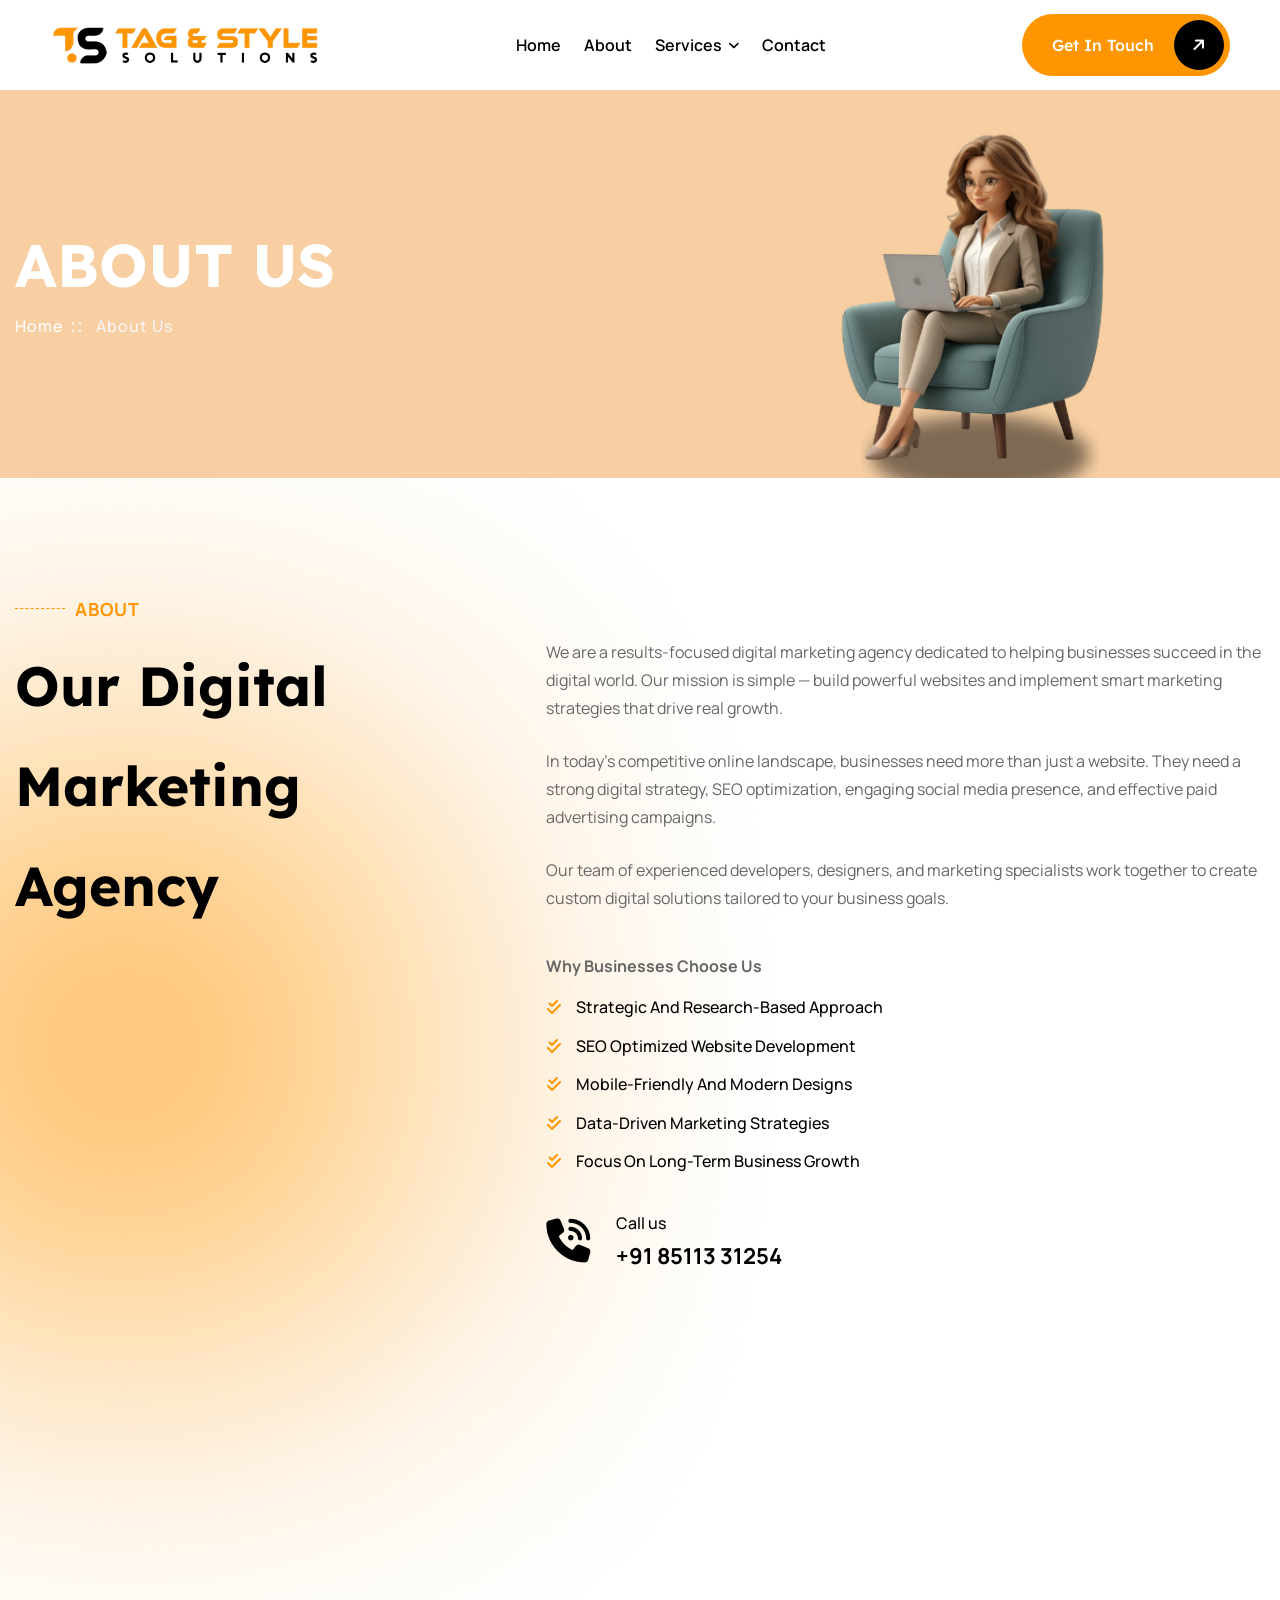
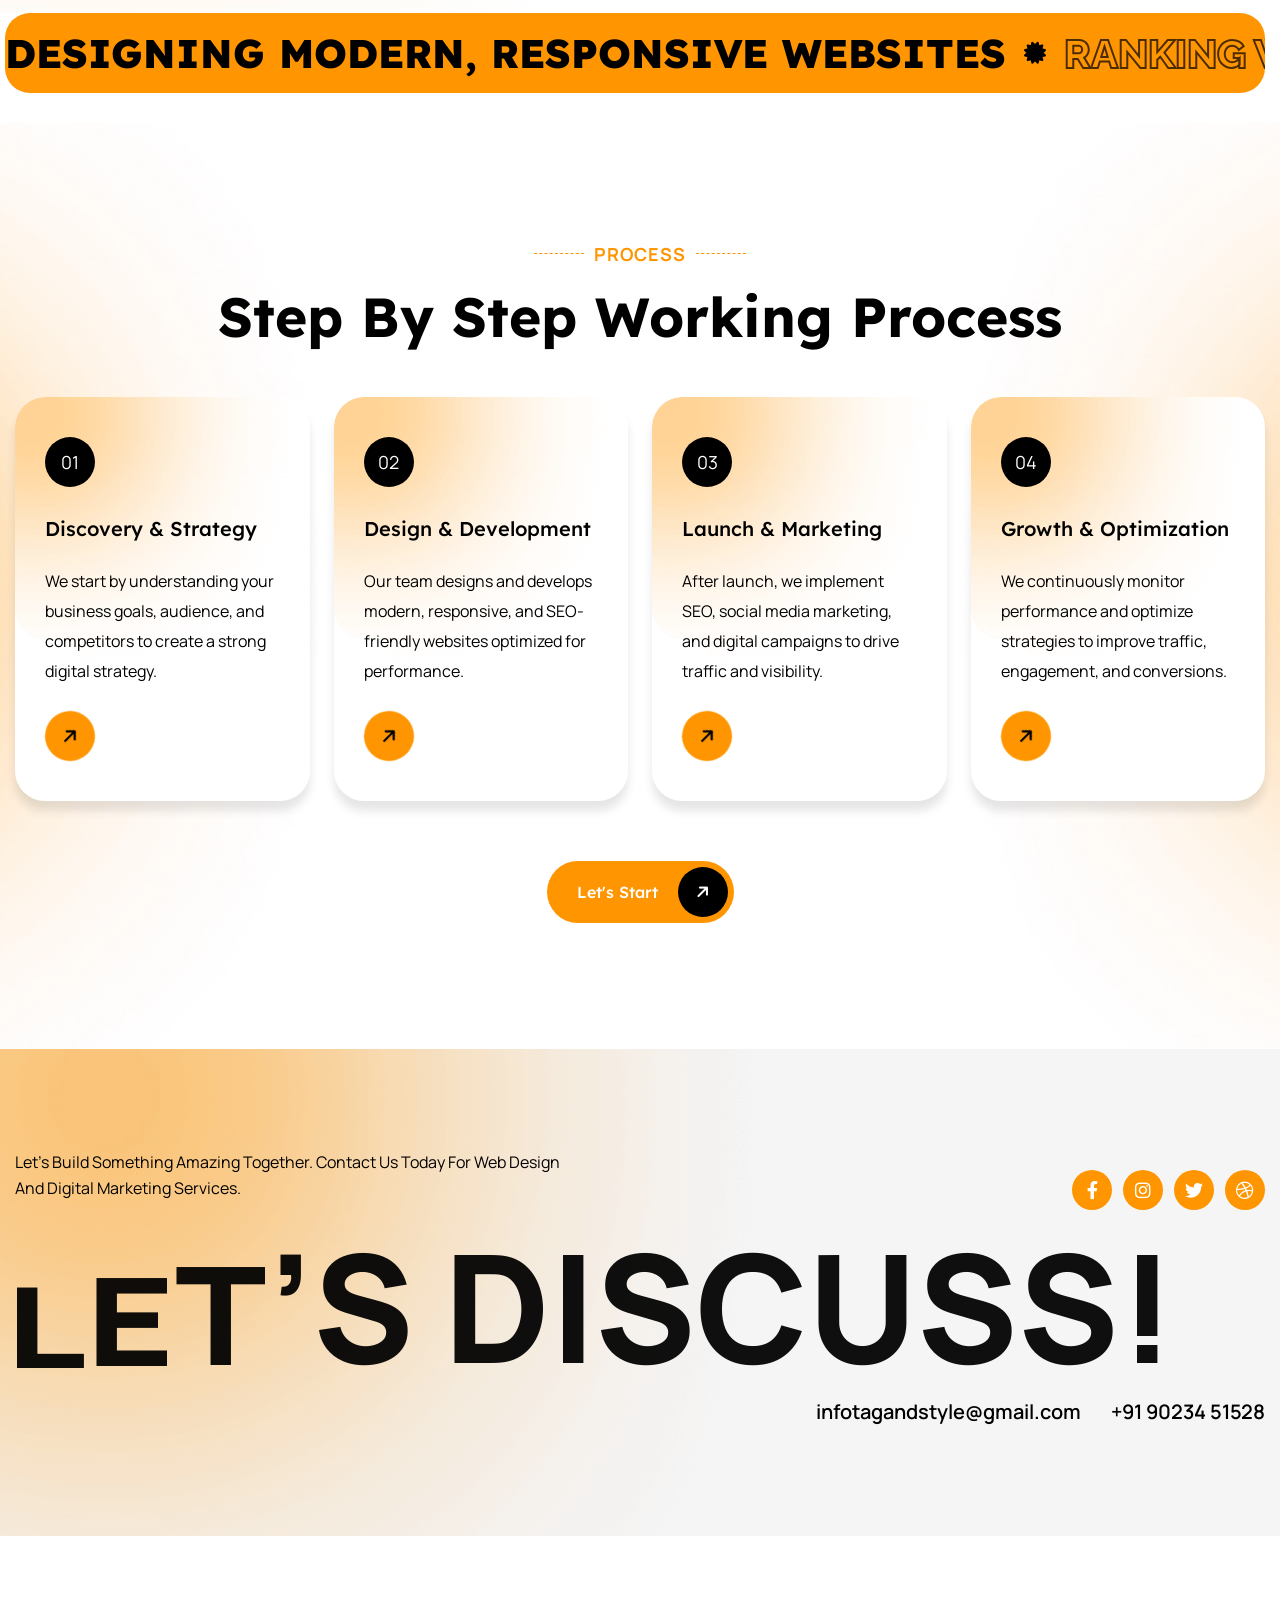
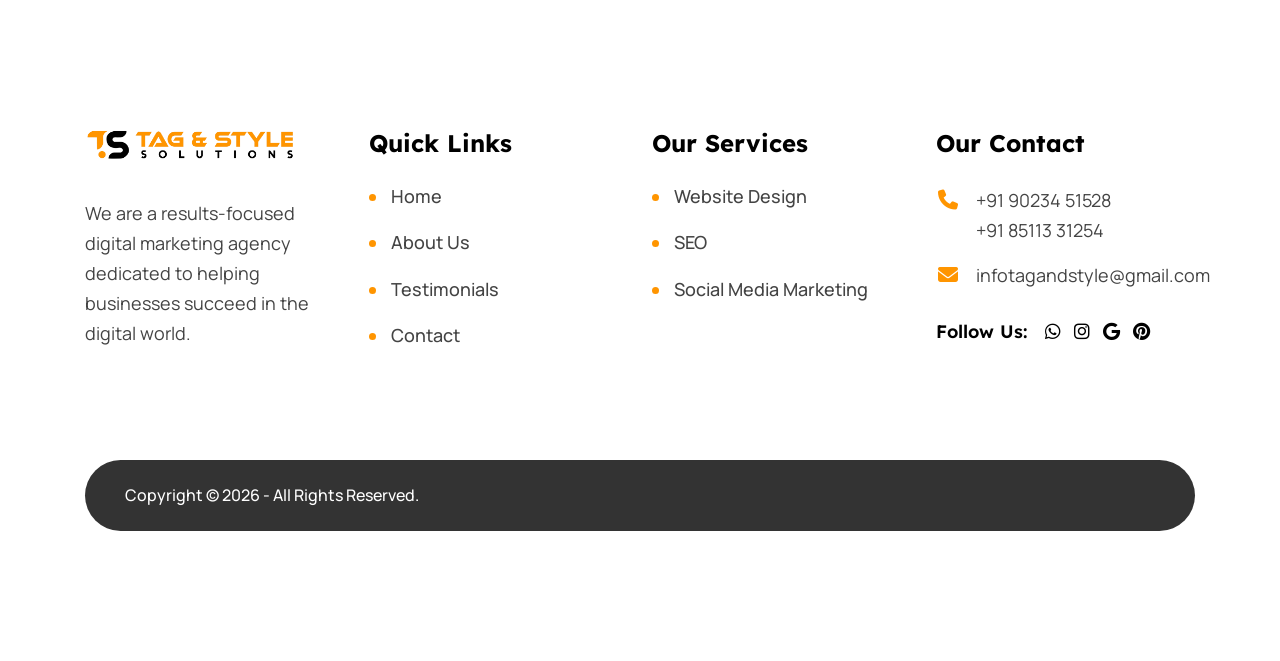
==== commit cbae6e0b: "h1" ====
--- a/about.html
+++ b/about.html
@@ -321,7 +321,7 @@
 						<!-- Sec Title -->
 						<div class="sec-title title-anim">
 							<div class="sec-title_title">About </div>
-							<h2 class="sec-title_heading">Our Digital Marketing Agency</h2>
+							<h1 class="sec-title_heading">Our Digital Marketing Agency</h2>
 						</div>
 						<div class="about-one_image overlay-anim img-reveal">
 							<img src="assets/images/resource/about-girl.png" alt="" />
@@ -398,13 +398,13 @@
 	<section class="marketing-one">
 		<div class="outer-container">
 			<div class="animation_mode">
-				<h1>Designing modern, responsive websites</h1>
+				<h5>Designing modern, responsive websites</h5>
 				<span class="marketing-one_icon fa-classic fa-solid fa-certificate"></span>
-				<h1 class="light">Ranking websites on Google</h1>
+				<h5 class="light">Ranking websites on Google</h5>
 				<span class="marketing-one_icon fa-classic fa-solid fa-certificate"></span>
-				<h1>Social media ads</h1>
+				<h5>Social media ads</h5>
 				<span class="marketing-one_icon fa-classic fa-solid fa-certificate"></span>
-				<h1 class="light">Brand growth</h1>
+				<h5 class="light">Brand growth</h5>
 				<span class="marketing-one_icon fa-classic fa-solid fa-certificate"></span>
 			</div>
 		</div>
--- a/assets/css/responsive.css
+++ b/assets/css/responsive.css
@@ -1,171 +1,167 @@
 /* Moxes SEO  & Digital Marketing Agency HTML-5 Template */
 
-@media only screen and (max-width: 1780px){
-
-	.slider-one_image .icon-two{
+@media only screen and (max-width: 1780px) {
+
+	.slider-one_image .icon-two {
 		right: -150px;
 	}
 
 }
 
-@media only screen and (max-width: 1600px){
-	
+@media only screen and (max-width: 1600px) {
+
 	.service-one_bg,
 	.footer-style_three .bg,
-	.slider-one_image-layer{
-		left:0px;
-		top:0px;
-		right:0px;
-		bottom:0px;
-		border-radius:0px;
-	}
-	
-	.slider-one .slider-one_pagination{
-		left:40px !important;
-	}
-	
-	.slider-three_rocket{
-		display: none;
-	}
-	
-	.slider-two .slider-one_pagination{
-		left: 40px !important;
-	}
-	
-	.video-one_bg,
-	.slider-two_image-layer{
-		left:0px;
-		top:0px;
-		right:0px;
-		bottom:0px;
-		border-radius: 0px;
-	}
-	
-	.footer-three_bottom{
-		margin-bottom: 0px;
-	}
-	
-}
-
-@media only screen and (max-width: 1550px){
-
-	
-
-}
-
-@media only screen and (max-width: 1500px){
-	
-	.header-phone_box{
-		display:none;
-	}
-	
-	.team-one .side-title,
-	.slider-two .slider-one_pagination,
-	.slider-one .slider-one_pagination{
-		display:none !important;
-	}
-	
-	.slider-one_image .icon-two{
-		right: 0px;
-	}
-	
-	.main-header{
-		top:0px;
-	}
-	
-	.slider-three_socials{
-		display: none;
-	}
-	
-	.slider-three_image .icon-two{
-		right: -50px;
-	}
-
-}
-
-@media only screen and (max-width: 1400px){
-
-	.about-one_content-outer{
-		padding-left: 0px;
-	}
-	
-	.contact-two_form-outer{
-		padding-right:0px;
-	}
-	
-	.contact-two::before,
-	.pricing-one_bg,
-	.faq-one_bg{
+	.slider-one_image-layer {
 		left: 0px;
 		top: 0px;
 		right: 0px;
 		bottom: 0px;
 		border-radius: 0px;
 	}
-	
-	.project-two::before{
-		left:0px;
-		right: 0px;
-	}
-	
-	.project-two_shadow{
-		right: 0px;
-	}
-	
-	.testimonial-two .color-layer{
-		left:0px;
+
+	.slider-one .slider-one_pagination {
+		left: 40px !important;
+	}
+
+	.slider-three_rocket {
+		display: none;
+	}
+
+	.slider-two .slider-one_pagination {
+		left: 40px !important;
+	}
+
+	.video-one_bg,
+	.slider-two_image-layer {
+		left: 0px;
 		top: 0px;
 		right: 0px;
-		bottom:0px;
-	}
-	
-	.slider-three_image .icon-two{
+		bottom: 0px;
+		border-radius: 0px;
+	}
+
+	.footer-three_bottom {
+		margin-bottom: 0px;
+	}
+
+}
+
+@media only screen and (max-width: 1550px) {}
+
+@media only screen and (max-width: 1500px) {
+
+	.header-phone_box {
+		display: none;
+	}
+
+	.team-one .side-title,
+	.slider-two .slider-one_pagination,
+	.slider-one .slider-one_pagination {
+		display: none !important;
+	}
+
+	.slider-one_image .icon-two {
 		right: 0px;
 	}
-	
-	.slider-three_big-title{
+
+	.main-header {
+		top: 0px;
+	}
+
+	.slider-three_socials {
+		display: none;
+	}
+
+	.slider-three_image .icon-two {
+		right: -50px;
+	}
+
+}
+
+@media only screen and (max-width: 1400px) {
+
+	.about-one_content-outer {
+		padding-left: 0px;
+	}
+
+	.contact-two_form-outer {
+		padding-right: 0px;
+	}
+
+	.contact-two::before,
+	.pricing-one_bg,
+	.faq-one_bg {
+		left: 0px;
+		top: 0px;
+		right: 0px;
+		bottom: 0px;
+		border-radius: 0px;
+	}
+
+	.project-two::before {
+		left: 0px;
+		right: 0px;
+	}
+
+	.project-two_shadow {
+		right: 0px;
+	}
+
+	.testimonial-two .color-layer {
+		left: 0px;
+		top: 0px;
+		right: 0px;
+		bottom: 0px;
+	}
+
+	.slider-three_image .icon-two {
+		right: 0px;
+	}
+
+	.slider-three_big-title {
 		font-size: 150px;
 	}
 
 }
 
-@media only screen and (max-width: 1300px){
-
-	.main-header .main-menu .navigation > li{
+@media only screen and (max-width: 1300px) {
+
+	.main-header .main-menu .navigation>li {
 		margin-right: 20px;
 	}
-	
-	.counter-block_one-inner{
+
+	.counter-block_one-inner {
 		padding-left: 30px;
 		padding-right: 0px;
 	}
-	
-	.counter-block_one-count{
+
+	.counter-block_one-count {
 		font-size: 48px;
 	}
-	
-	.since-phone_box-outer{
+
+	.since-phone_box-outer {
 		padding: 40px 30px;
 	}
-	
-	.service-block_one-content{
+
+	.service-block_one-content {
 		margin-top: 40px;
 	}
-	
-	.contact-two_info-outer{
+
+	.contact-two_info-outer {
 		padding: 0px 20px 20px;
 	}
-	
+
 }
 
-@media only screen and (max-width: 1240px){
-	
+@media only screen and (max-width: 1240px) {
+
 	h2 {
 		line-height: 50px;
 		font-size: 40px;
 	}
-	
-	.time-table-section .table-outer{
+
+	.time-table-section .table-outer {
 		overflow-y: visible;
 		overflow-x: auto;
 	}
@@ -174,449 +170,441 @@
 		position: relative;
 		overflow-x: scroll;
 	}
-	
-	.main-header_button{
-		display:none;
-	}
-	
-	.slider-one .swiper-slide{
-		padding-bottom:0px;
-	}
-	
+
+	.main-header_button {
+		display: none;
+	}
+
+	.slider-one .swiper-slide {
+		padding-bottom: 0px;
+	}
+
 	.slider-three_image,
-	.slider-one_image{
-		text-align:center;
-	}
-	
-	.main-header.header-style-one .header-lower .inner-container{
-		padding:0px 0px;
-	}
-	
-	.counter-block_one{
+	.slider-one_image {
+		text-align: center;
+	}
+
+	.main-header.header-style-one .header-lower .inner-container {
+		padding: 0px 0px;
+	}
+
+	.counter-block_one {
 		margin-bottom: 30px;
 	}
-	
-	.price-block_one-price{
+
+	.price-block_one-price {
 		font-size: 50px;
 	}
-	
+
 	.shop-detail_content-column .inner-column,
 	.team-detail_content,
-	.team-one_content-outer{
+	.team-one_content-outer {
 		padding-left: 0px;
 	}
-	
-	.testimonial-one .inner-container{
+
+	.testimonial-one .inner-container {
 		padding-left: 30px;
 		padding-right: 30px;
 		padding-bottom: 0px;
 	}
-	
-	.testimonial-block_one-inner{
-		padding:40px 35px;
-	}
-	
-	.contact-one_discuss{
+
+	.testimonial-block_one-inner {
+		padding: 40px 35px;
+	}
+
+	.contact-one_discuss {
 		font-size: 100px;
 	}
-	
-	.main-header.header-style-two .header-lower .inner-container{
+
+	.main-header.header-style-two .header-lower .inner-container {
 		padding: 0px 0px;
 	}
-	
-	.main-header.header-style-two .mobile-nav-toggler{
+
+	.main-header.header-style-two .mobile-nav-toggler {
 		color: var(--black-color);
 	}
-	
-	.about-two_content-outer{
+
+	.about-two_content-outer {
 		padding-left: 0px;
 	}
-	
-	.service-block_one-content{
-		margin-left:0px;
-		margin-top:0px;
+
+	.service-block_one-content {
+		margin-left: 0px;
+		margin-top: 0px;
 		padding: 35px 30px;
 		border-radius: 15px;
 	}
-	
-	.news-block_two-content{
+
+	.news-block_two-content {
 		height: 100%;
 		display: flex;
 		justify-content: center;
 		flex-direction: column;
 	}
-	
-	.about-three_image-outer{
+
+	.about-three_image-outer {
 		padding-right: 0px;
 	}
-	
-	.clients-four .client-block_one{
+
+	.clients-four .client-block_one {
 		width: 25%;
 	}
-	
-	.video-one_play .play-box .fa{
+
+	.video-one_play .play-box .fa {
 		margin-top: 30px;
 	}
-	
+
 }
 
-@media only screen and (max-width: 1140px){
-	
-	.main-header .main-menu .navigation > li{
+@media only screen and (max-width: 1140px) {
+
+	.main-header .main-menu .navigation>li {
 		margin-right: 15px;
 	}
-	
-	.main-header .main-menu .navigation > li > a{
+
+	.main-header .main-menu .navigation>li>a {
 		font-size: 14px;
 	}
 
-	.service-block_one-content{
+	.service-block_one-content {
 		margin-top: 30px;
 	}
 
-	.main-header .header-lower{
+	.main-header .header-lower {
 		border-radius: 0px;
 	}
 
 	.main-header .header-lower .outer-box {
 		margin-top: 0px;
 	}
-	
-	.about-two_count-text{
-		font-size: 16px;
-	}
-	
-	.about-two_counts{
+
+	.about-two_count-text {
+		font-size: 16px;
+	}
+
+	.about-two_counts {
 		padding: 25px 30px;
 	}
-	
+
 	.about-two_text {
 		font-size: 16px;
 		line-height: 28px;
 	}
-	
-	.service-block_one-content{
+
+	.service-block_one-content {
 		border-radius: 15px;
 		padding: 30px 30px;
 	}
-	
-	
-	
+
+
+
 }
 
-@media only screen and (max-width: 768px){
-	
-	
-	
-}
-	
-@media only screen and (max-width: 1032px){
-	
-	
-	
-}
-	
-@media only screen and (max-width: 1023px){
-	
+@media only screen and (max-width: 768px) {}
+
+@media only screen and (max-width: 1032px) {}
+
+@media only screen and (max-width: 1023px) {
+
 	.main-header .main-box .logo-box {
-		position:relative;
-		left:0px;
-		top:0px;
-		right:0px;
-		bottom:0px;
-		margin:0px;
-		text-align:left;
-	}
-	
-	.main-header .outer-box{
+		position: relative;
+		left: 0px;
+		top: 0px;
+		right: 0px;
+		bottom: 0px;
+		margin: 0px;
+		text-align: left;
+	}
+
+	.main-header .outer-box {
 		position: static;
-		display:block;
-	}
-	
-	.main-header .mobile-nav-toggler{
-		display:block;
-	}
-	
-	.main-header .sticky-header .mobile-nav-toggler{
-		display:block;
-	}
-	
+		display: block;
+	}
+
+	.main-header .mobile-nav-toggler {
+		display: block;
+	}
+
+	.main-header .sticky-header .mobile-nav-toggler {
+		display: block;
+	}
+
 	.main-header .nav-outer,
-	.main-header .sticky-header .main-menu{
-		display:none;
-	}
-	
-	.main-header #navbarSupportedContent{
-		display:block;
-	}
-	
-	.main-header .mCSB_inside > .mCSB_container{
-		margin-right:0px;
-	}
-
-	.main-header .outer-box{
+	.main-header .sticky-header .main-menu {
+		display: none;
+	}
+
+	.main-header #navbarSupportedContent {
+		display: block;
+	}
+
+	.main-header .mCSB_inside>.mCSB_container {
+		margin-right: 0px;
+	}
+
+	.main-header .outer-box {
 		margin-left: 0px;
 	}
 
-	.main-header .main-menu{
-		display: none;
-	}
-	
-	.mobile-menu .navigation li.has-mega-menu > .mega-menu {
+	.main-header .main-menu {
+		display: none;
+	}
+
+	.mobile-menu .navigation li.has-mega-menu>.mega-menu {
 		display: none;
 		overflow: hidden;
 	}
-	
-	.main-header .mobile-menu .navigation li.has-mega-menu .mega-menu .mega-menu-bar .column h6{
-		display:none;
-	}
-	
-	.main-header .mobile-menu .navigation li.has-mega-menu .mega-menu .mega-menu-bar .column{
-		width:100%;
-	}
-	
-	.team-one_title{
+
+	.main-header .mobile-menu .navigation li.has-mega-menu .mega-menu .mega-menu-bar .column h6 {
+		display: none;
+	}
+
+	.main-header .mobile-menu .navigation li.has-mega-menu .mega-menu .mega-menu-bar .column {
+		width: 100%;
+	}
+
+	.team-one_title {
 		margin-bottom: 20px;
 		padding-bottom: 20px;
 	}
-	
-	.team-one_arrow{
+
+	.team-one_arrow {
 		right: 0px;
 	}
-	
+
 }
 
-@media only screen and (max-width: 990px){
-	
-	.main-header.header-style-one .main-header_button{
-		display:block;
-	}
-	
-	.main-header .header-lower .logo-box .logo{
-		padding-top:20px;
-		padding-bottom:20px;
-	}
-	
-	h1{
+@media only screen and (max-width: 990px) {
+
+	.main-header.header-style-one .main-header_button {
+		display: block;
+	}
+
+	.main-header .header-lower .logo-box .logo {
+		padding-top: 20px;
+		padding-bottom: 20px;
+	}
+
+	h1 {
 		font-size: 70px;
 		line-height: 90px;
 	}
-	
-	.slider-one_content{
-		padding-top:0px;
-	}
-	
+
+	.slider-one_content {
+		padding-top: 0px;
+	}
+
 	.slider-one .swiper-slide {
 		padding-top: 180px;
 	}
-	
-	.faq-one_circle{
+
+	.faq-one_circle {
 		margin-top: 30px;
 	}
-	
+
 	.team-one_shadow,
 	.gallery-block-two .text,
-	.process-one .lower-box .text br{
-		display: none;
-	}
-	
-	.team-one_title{
+	.process-one .lower-box .text br {
+		display: none;
+	}
+
+	.team-one_title {
 		margin-bottom: 35px;
 		padding-bottom: 35px;
 	}
-	
-	.team-one{
+
+	.team-one {
 		padding-bottom: 150px;
 	}
-	
-	.team-one_image.active{
-		position:relative;
+
+	.team-one_image.active {
+		position: relative;
 		right: 0px;
 	}
-	
-	.team-one_image-outer{
-		height:auto;
-	}
-	
-	.team-one .info-outer{
+
+	.team-one_image-outer {
+		height: auto;
+	}
+
+	.team-one .info-outer {
 		margin-bottom: 50px;
 	}
-	
-	.pricing-one_list{
+
+	.pricing-one_list {
 		gap: 20px;
 	}
-	
-	.testimonial-one .testimonial-one_slider{
+
+	.testimonial-one .testimonial-one_slider {
 		overflow: hidden;
 	}
-	
-	.testimonial-one-title_column{
+
+	.testimonial-one-title_column {
 		margin-bottom: 50px;
 	}
-	
-	.testimonial-one .inner-container{
+
+	.testimonial-one .inner-container {
 		padding-bottom: 40px;
 	}
-	
-	.pricing-one{
+
+	.pricing-one {
 		padding-bottom: 80px;
 	}
-	
-	.main-footer_text{
+
+	.main-footer_text {
 		max-width: 100%;
 	}
-	
-	.main-footer .widgets-section{
+
+	.main-footer .widgets-section {
 		padding: 100px 30px 40px;
 	}
-	
+
 	.about-three_content-column,
 	.faq-two_accordion-column,
-	.about-two_content-column{
+	.about-two_content-column {
 		order: 1;
 	}
-	
+
 	.about-three_image-column,
 	.faq-two_images-column,
-	.about-two_title-column{
-		order:2;
-	}
-	
-	.contact-two_info-outer::before{
+	.about-two_title-column {
+		order: 2;
+	}
+
+	.contact-two_info-outer::before {
 		top: 0px;
 	}
-	
+
 	.contact-two_info-outer {
 		margin-top: 40px;
 		padding: 50px 25px 50px;
 	}
-	
-	.contact-two_shadow{
-		display:none;
-	}
-	
+
+	.contact-two_shadow {
+		display: none;
+	}
+
 	.slider-three_big-title {
 		font-size: 100px;
 	}
-	
-	.clients-four .client-block_one{
+
+	.clients-four .client-block_one {
 		width: 30%;
 	}
-	
-	.footer-three_logo{
+
+	.footer-three_logo {
 		margin-bottom: 30px;
 	}
-	
-	.footer-style_three .newsletter-box{
+
+	.footer-style_three .newsletter-box {
 		width: 100%;
 	}
-	
-	
-	
-	.project-detail_info{
-		display:block;
-	}
-	
-	.project-detail_info li{
-		width:33%;
-		display:inline-block;
+
+
+
+	.project-detail_info {
+		display: block;
+	}
+
+	.project-detail_info li {
+		width: 33%;
+		display: inline-block;
 	}
 
 }
 
-@media only screen and (max-width: 820px){
-
-	h1{
+@media only screen and (max-width: 820px) {
+
+	h1 {
 		font-size: 60px;
 		line-height: 80px;
 	}
-	
-	.marketing-two .animation_mode h1{
+
+	.marketing-two .animation_mode h1 {
 		font-size: 60px;
 		padding: 0px 0px;
 	}
-	
+
 	.service-one_icon,
-	.marketing-two .animation_mode .marketing-one_icon{
-		display: none;
-	}
-	
-	.contact-one_discuss{
+	.marketing-two .animation_mode .marketing-one_icon {
+		display: none;
+	}
+
+	.contact-one_discuss {
 		font-size: 70px;
 		margin-top: 40px;
 	}
-	
-	.main-footer_navs li{
+
+	.main-footer_navs li {
 		margin-left: 0px;
 		margin-right: 10px;
 	}
-	
-	.main-footer_copyright{
+
+	.main-footer_copyright {
 		margin-bottom: 12px;
 	}
-	
-	.gallery-block-two .content-outer{
+
+	.gallery-block-two .content-outer {
 		left: 20px;
 		bottom: 20px;
 	}
-	
-	.gallery-block-two .sub-title{
-		display: none;
-	}
-	
-	.project-three_arrow{
-		position:relative;
-	}
-	
+
+	.gallery-block-two .sub-title {
+		display: none;
+	}
+
+	.project-three_arrow {
+		position: relative;
+	}
+
 	.footer-three_marque .animation_mode .icon,
-	.footer-three_marque .animation_mode h1{
+	.footer-three_marque .animation_mode h1 {
 		font-size: 80px;
 	}
-	
-	.error-section h1{
+
+	.error-section h1 {
 		font-size: 200px;
 	}
 
 }
 
-@media only screen and (max-width: 767px){
-	
+@media only screen and (max-width: 767px) {
+
 	.main-header .header-upper .logo-outer {
-		position:relative;
-		width:100%;
-	}
-	
-	.main-header .sticky-header .outer-box{
-		display:block;
+		position: relative;
+		width: 100%;
+	}
+
+	.main-header .sticky-header .outer-box {
+		display: block;
 		right: 0px;
 		left: auto;
-		top:0px;
-	}
-
-	.main-header .main-menu{
-		width:100%;
-		display:none;
-	}
-	
+		top: 0px;
+	}
+
+	.main-header .main-menu {
+		width: 100%;
+		display: none;
+	}
+
 	.slider-one_options,
-	.main-header .main-menu .navbar-collapse > .navigation li.dropdown:after,
-	.main-header .main-menu .navigation > li > ul:before{
-		display:none !important;	
-	}
-	
-	.main-header .main-box .logo-box{
-		float:none;
-		text-align:center;
-		padding-bottom:10px;
-	}
-
-	.main-header .header-lower .outer-box{
-		position:relative;
-		z-index:12;
-		display:block;
-	}
-	
-	.main-header .main-menu .navbar-header .navbar-toggler{
+	.main-header .main-menu .navbar-collapse>.navigation li.dropdown:after,
+	.main-header .main-menu .navigation>li>ul:before {
+		display: none !important;
+	}
+
+	.main-header .main-box .logo-box {
+		float: none;
+		text-align: center;
+		padding-bottom: 10px;
+	}
+
+	.main-header .header-lower .outer-box {
+		position: relative;
+		z-index: 12;
+		display: block;
+	}
+
+	.main-header .main-menu .navbar-header .navbar-toggler {
 		display: inline-block;
 		z-index: 12;
 		width: 50px;
@@ -628,404 +616,414 @@
 		background: none;
 		border: 1px solid #ffffff;
 	}
-	
-	.main-header .main-menu .navbar-header .navbar-toggler .icon-bar{
+
+	.main-header .main-menu .navbar-header .navbar-toggler .icon-bar {
 		position: relative;
 		background: #ffffff;
 		height: 2px;
 		width: 26px;
 		display: block;
-		margin:0 auto;
-		margin:5px 11px;
-	}
-	
-	.main-header .nav-outer .mobile-nav-toggler{
-		display: block;
-	}
-	
-	.main-header #navbarSupportedContent{
-		display:block;
-	}
-	
-	.main-header .mCSB_inside > .mCSB_container{
-		margin-right:0px;
-	}
-	
-	.main-header.header-style-one .main-header_button{
-		display:block;
-	}
-	
-	.clock-wrapper{
-		display: none;
-	}
-	
-	.coming-soon .content .content-inner h2{
+		margin: 0 auto;
+		margin: 5px 11px;
+	}
+
+	.main-header .nav-outer .mobile-nav-toggler {
+		display: block;
+	}
+
+	.main-header #navbarSupportedContent {
+		display: block;
+	}
+
+	.main-header .mCSB_inside>.mCSB_container {
+		margin-right: 0px;
+	}
+
+	.main-header.header-style-one .main-header_button {
+		display: block;
+	}
+
+	.clock-wrapper {
+		display: none;
+	}
+
+	.coming-soon .content .content-inner h2 {
 		margin-bottom: 30px;
 	}
 
-	.time-counter .time-countdown{
+	.time-counter .time-countdown {
 		margin-bottom: 30px;
 	}
-	
-	.about-widget{
-		display:none;
-	}
-	
-	h1{
+
+	.about-widget {
+		display: none;
+	}
+
+	h1 {
 		font-size: 40px;
 		line-height: 55px;
 	}
-	
-	.slider-one_text{
+
+	.slider-one_text {
 		font-size: 16px;
 		line-height: 28px;
 		margin-top: 0px;
 	}
-	
-	.slider-one_heading{
+
+	.slider-one_heading {
 		margin-bottom: 15px;
 	}
-	
-	.slider-one_image{
-		display:none;
-	}
-	
-	.slider-one .swiper-slide{
+
+	.slider-one_image {
+		display: none;
+	}
+
+	.slider-one .swiper-slide {
 		padding-bottom: 180px;
 	}
-	
-	.about-one_image{
+
+	.about-one_image {
 		margin-bottom: 25px;
 	}
-	
-	.about-one_title-column{
+
+	.about-one_title-column {
 		margin-bottom: 0px;
 	}
-	
-	.about-one_video{
+
+	.about-one_video {
 		margin-bottom: 30px;
 	}
-	
-	.about-one .content{
+
+	.about-one .content {
 		padding-top: 10px;
 	}
-	
-	.about-two_image{
+
+	.about-two_image {
 		margin-bottom: 30px;
 	}
-	
-	.project-two_button{
+
+	.project-two_button {
 		margin-top: 40px;
 	}
-	
-	.team-two_arrow{
-		position:relative;
-	}
-	
-	.news-two .news-carousel{
+
+	.team-two_arrow {
+		position: relative;
+	}
+
+	.news-two .news-carousel {
 		padding-top: 0px;
 		margin-top: 0px;
 	}
-	
-	.news-two_arrow{
-		position:relative;
-	}
-	
-	.slider-three_image{
-		display: none;
-	}
-	
-	.slider-three .swiper-slide{
+
+	.news-two_arrow {
+		position: relative;
+	}
+
+	.slider-one_heading {
+		font-size: 28px !important;
+		line-height: 40px;
+	}
+
+	.slider-three_image {
+		display: none;
+	}
+
+	.slider-three .swiper-slide {
 		padding-bottom: 160px;
 	}
-	
-	.clients-four .client-block_one{
+
+	.clients-four .client-block_one {
 		width: 46%;
 	}
-	
-	.video-one .content .graph{
-		position:relative;
+
+	.video-one .content .graph {
+		position: relative;
 		right: 0px;
 		margin-top: 30px;
 	}
-	
-	.footer-style_three .newsletter-box{
+
+	.footer-style_three .newsletter-box {
 		border-radius: 10px;
 		padding: 30px 20px;
 		display: block !important;
 	}
-	
-	.footer-style_three .newsletter-box label{
+
+	.footer-style_three .newsletter-box label {
 		margin-bottom: 20px;
 	}
-	
-	.footer-style_three .newsletter-box input{
+
+	.footer-style_three .newsletter-box input {
 		width: 100% !important;
 	}
-	
-	.project-detail_info{
-		display:block;
-		border:none;
-		margin-top:30px;
-		margin-bottom:30px;
-	}
-	
-	.project-detail_info li{
-		width:49%;
-		border:none;
-		padding:10px 0px;
-		display:inline-block;
-	}
-	
+
+	.project-detail_info {
+		display: block;
+		border: none;
+		margin-top: 30px;
+		margin-bottom: 30px;
+	}
+
+	.project-detail_info li {
+		width: 49%;
+		border: none;
+		padding: 10px 0px;
+		display: inline-block;
+	}
+
 }
 
-@media only screen and (max-width: 599px){
-	
+@media only screen and (max-width: 599px) {
+
 	.faq-one_authors,
 	.gallery-block_one-overlay,
-	.main-header.header-style-one .main-header_button{
-		display:none;
-	}
-	
+	.main-header.header-style-one .main-header_button {
+		display: none;
+	}
+
 	h1 {
 		font-size: 30px;
 		line-height: 45px;
 	}
-	
+
 	h2,
-	.shop-detail_title	{
+	.shop-detail_title {
 		line-height: 40px;
 		font-size: 30px;
 	}
-	
+
 	h3 {
 		line-height: 34px;
 		font-size: 24px;
 	}
-	
-	.sec-title_title{
+
+	.sec-title_heading {
+		text-transform: capitalize;
+		font-size: 40px;
+	}
+
+	.sec-title_title {
 		padding-left: 0px;
 		font-size: 16px;
 	}
-	
-	.sec-title.centered .sec-title_title{
+
+	.sec-title.centered .sec-title_title {
 		padding-right: 0px;
 	}
-	
+
 	.sec-title.centered .sec-title_title::after,
-	.sec-title_title:before{
-		display: none;
-	}
-	
-	.slider-one_title{
+	.sec-title_title:before {
+		display: none;
+	}
+
+	.slider-one_title {
 		font-size: 14px;
 		padding: 8px 35px;
 	}
-	
+
 	.slider-one .swiper-slide {
 		padding: 160px 0px 170px;
 	}
-	
-	.accordion-box .block .acc-btn{
+
+	.accordion-box .block .acc-btn {
 		font-size: 18px;
 	}
-	
-	.price-block_one-price span{
-		font-size: 16px;
-	}
-	
+
+	.price-block_one-price span {
+		font-size: 16px;
+	}
+
 	.faq-two_image-two,
 	.sec-title_heading br,
-	.sec-title_text br{
-		display: none;
-	}
-	
-	.contact-one_discuss{
+	.sec-title_text br {
+		display: none;
+	}
+
+	.contact-one_discuss {
 		font-size: 50px;
 	}
-	
-	.accordion-box .block .acc-btn{
+
+	.accordion-box .block .acc-btn {
 		border-radius: 15px;
 	}
-	
-	.accordion-box .block .image .btn-box{
+
+	.accordion-box .block .image .btn-box {
 		right: 20px;
 	}
-	
-	.about-two_counter{
+
+	.about-two_counter {
 		font-size: 50px;
 	}
-	
-	.about-two_count{
+
+	.about-two_count {
 		margin-bottom: 20px;
 	}
-	
-	.about-two_count:last-child{
+
+	.about-two_count:last-child {
 		margin-bottom: 0px;
 	}
 
 	.slider-three_big-title {
 		font-size: 60px;
 	}
-	
-	.about-tabs .tab-btns .tab-btn{
+
+	.about-tabs .tab-btns .tab-btn {
 		margin-right: 5px;
 		margin-bottom: 8px;
 	}
-	
-	.gallery-block-two .content-outer{
-		position:relative;
-		left:auto;
-		bottom:auto;
-		max-width:100%;
-	}
-	
-	.gallery-block-two .text{
-		display: block;
-	}
-	
-	.gallery-block-two .content{
-		max-width:100%;
+
+	.gallery-block-two .content-outer {
+		position: relative;
+		left: auto;
+		bottom: auto;
+		max-width: 100%;
+	}
+
+	.gallery-block-two .text {
+		display: block;
+	}
+
+	.gallery-block-two .content {
+		max-width: 100%;
 		padding: 30px 0px 0px;
 	}
-	
+
 	.question-widget .text,
 	.category-list li a,
 	.news-block_four-text,
 	.error-section .text,
-	.team-detail .emergenc-box{
-		font-size: 16px;
-	}
-	
-	.team-detail .emergenc-box a{
+	.team-detail .emergenc-box {
+		font-size: 16px;
+	}
+
+	.team-detail .emergenc-box a {
 		margin-left: 0px;
 	}
-	
-	.news-block_four .social-box{
+
+	.news-block_four .social-box {
 		margin-top: 15px;
 	}
-	
-	.post-share-options .post-tags span{
+
+	.post-share-options .post-tags span {
 		display: block;
 		margin-bottom: 15px;
 	}
-	
-	.post-share-options .post-tags{
+
+	.post-share-options .post-tags {
 		margin-bottom: 15px;
 	}
-	
-	.author-box_inner{
+
+	.author-box_inner {
 		padding-right: 0px;
 	}
-	
-	.author-box .author-image{
-		position:relative;
+
+	.author-box .author-image {
+		position: relative;
 		margin-bottom: 20px;
 	}
-	
+
 	.comments-area,
-	.author-box{
+	.author-box {
 		padding: 25px 25px;
 	}
-	
+
 	.error-section h1 {
 		font-size: 120px;
 	}
-	
-	.reply-comment{
+
+	.reply-comment {
 		margin-left: 0px;
 	}
 
 }
 
 @media only screen and (max-width: 479px) {
-	
-	h4{
+
+	h4 {
 		font-size: 22px;
 	}
-	
-	.main-header .header-lower .logo-box .logo{
-		border:none;
-		padding-right:0px;
-	}
-	
-	.faq-one_arrow{
-		display: none;
-	}
-	
-	.slider-one_socials{
+
+	.main-header .header-lower .logo-box .logo {
+		border: none;
+		padding-right: 0px;
+	}
+
+	.faq-one_arrow {
+		display: none;
+	}
+
+	.slider-one_socials {
 		padding: 20px 10px;
 	}
-	
-	.accordion-box .block .acc-btn{
-		font-size: 16px;
-		padding:16px 60px 22px 20px;
-	}
-	
-	.accordion-box .block .content{
+
+	.accordion-box .block .acc-btn {
+		font-size: 16px;
+		padding: 16px 60px 22px 20px;
+	}
+
+	.accordion-box .block .content {
 		padding: 0px 15px 25px;
 	}
-	
+
 	.process-block_one-text,
-	.accordion-box .block .content .text{
+	.accordion-box .block .content .text {
 		font-size: 16px;
 		line-height: 26px;
 	}
-	
-	.accordion-box .block.active-block{
+
+	.accordion-box .block.active-block {
 		border-radius: 12px;
 	}
-	
-	.price-block_one-inner{
+
+	.price-block_one-inner {
 		padding: 25px 25px;
 	}
-	
-	.price-block_one-inner:before{
-		display: none;
-	}
-	
-	.pricing-one_list{
+
+	.price-block_one-inner:before {
+		display: none;
+	}
+
+	.pricing-one_list {
 		gap: 10px;
 	}
-	
-	.team-one_title{
-		padding-left:0px;
-	}
-	
-	.team-one_icon-outer{
-		position:relative;
+
+	.team-one_title {
+		padding-left: 0px;
+	}
+
+	.team-one_icon-outer {
+		position: relative;
 		top: 0px;
 		margin-bottom: 10px;
 	}
-	
-	.team-one_tags li{
+
+	.team-one_tags li {
 		margin-right: 3px;
 		margin-bottom: 5px;
 	}
-	
+
 	.testimonial-block_one-inner {
 		padding: 25px 25px;
 	}
-	
-	.testimonial-block_one-author{
-		font-size: 16px;
-	}
-	
-	.testimonial-block_one-quote{
-		display: none;
-	}
-	
-	.testimonial-one_bg{
+
+	.testimonial-block_one-author {
+		font-size: 16px;
+	}
+
+	.testimonial-block_one-quote {
+		display: none;
+	}
+
+	.testimonial-one_bg {
 		border-radius: 20px;
 	}
-	
+
 	.testimonial-one .inner-container {
 		padding-top: 60px;
 		padding-left: 15px;
 		padding-right: 15px;
 		padding-bottom: 60px;
 	}
-	
+
 	.service-block_one-text,
 	.slider-two_text,
 	.contact-two_text,
@@ -1035,45 +1033,45 @@
 	.gallery-block-two .text,
 	.testimonial-block_three-text,
 	.about-tabs .tabs-content .text,
-	.testimonial-block_one-text{
+	.testimonial-block_one-text {
 		font-size: 16px;
 		line-height: 28px;
 	}
-	
-	.price-block_one-text{
+
+	.price-block_one-text {
 		font-size: 14px;
 	}
-	
-	.contact-one_discuss{
+
+	.contact-one_discuss {
 		font-size: 34px;
 	}
-	
-	.contact-one_list{
+
+	.contact-one_list {
 		gap: 15px;
 	}
-	
-	.process-block_one-inner{
-		padding:25px 25px;
-	}
-	
-	.accordion-box .block .image .btn-box .theme-btn{
+
+	.process-block_one-inner {
+		padding: 25px 25px;
+	}
+
+	.accordion-box .block .image .btn-box .theme-btn {
 		font-size: 16px;
 		padding: 12px 28px;
 	}
-	
+
 	.main-footer .widgets-section {
 		padding: 70px 15px 40px;
 	}
-	
-	.main-footer_links li{
+
+	.main-footer_links li {
 		margin-bottom: 15px;
 	}
-	
-	.main-footer_bottom{
+
+	.main-footer_bottom {
 		padding: 20px 20px;
 		border-radius: 15px;
 	}
-	
+
 	.slider-two_talk,
 	.contact-two_list li a,
 	.footer-contact_list li,
@@ -1081,19 +1079,19 @@
 	.footer-three_links li a,
 	.footer-three_list li,
 	.testimonial-block_three-designation,
-	.main-footer_links li a{
-		font-size: 16px;
-	}
-	
-	.slider-two_talk{
-		margin-top:15px;
-	}
-	
+	.main-footer_links li a {
+		font-size: 16px;
+	}
+
+	.slider-two_talk {
+		margin-top: 15px;
+	}
+
 	.contact-two_info-outer {
 		margin-top: 30px;
 		padding: 40px 20px 20px;
 	}
-	
+
 	.news-block_three-meta li,
 	.news-block_three-date,
 	.contact-form .form-group input,
@@ -1101,143 +1099,143 @@
 	.team-block_one-designation,
 	.privacy-section .privacy-list li,
 	.slider-three_video span,
-	.slider-two_video span{
-		font-size:15px;
-	}
-	
-	.news-block_two-content{
+	.slider-two_video span {
+		font-size: 15px;
+	}
+
+	.news-block_two-content {
 		padding: 20px 20px;
 	}
-	
-	.slider-two_socials{
+
+	.slider-two_socials {
 		padding: 15px 20px;
 	}
-	
-	.service-block_two-inner{
+
+	.service-block_two-inner {
 		padding: 20px 20px 60px;
 	}
-	
-	.testimonial-two_rate-outer{
+
+	.testimonial-two_rate-outer {
 		padding: 45px 20px;
 	}
-	
-	.testimonial-block_two-author{
+
+	.testimonial-block_two-author {
 		margin-left: 0px;
 	}
-	
+
 	.shipping-form .check-box label,
 	.comment-box .comment-info,
 	.project-detail_list li,
-	.testimonial-block_two-text{
+	.testimonial-block_two-text {
 		font-size: 16px;
 		line-height: 30px;
 	}
-	
-	.news-block_two-meta li{
+
+	.news-block_two-meta li {
 		font-size: 12px;
 	}
-	
-	.contact-one_list li{
+
+	.contact-one_list li {
 		font-size: 18px;
 	}
-	
-	.header-style-three .header-lower .inner-container{
-		padding-right:0px;
-	}
-	
-	.main-header.header-style-three .header-lower .search-box-btn{
-		display: none;
-	}
-	
+
+	.header-style-three .header-lower .inner-container {
+		padding-right: 0px;
+	}
+
+	.main-header.header-style-three .header-lower .search-box-btn {
+		display: none;
+	}
+
 	.slider-three_big-title {
 		font-size: 50px;
 	}
-	
-	.about-three_image-two{
-		display:none;
-	}
-	
-	.about-three_image-outer{
+
+	.about-three_image-two {
+		display: none;
+	}
+
+	.about-three_image-outer {
 		padding-bottom: 0px;
 	}
-	
-	.about-three_icon{
-		left:0px;
-	}
-	
-	.about-tabs .tab-btns .tab-btn{
+
+	.about-three_icon {
+		left: 0px;
+	}
+
+	.about-tabs .tab-btns .tab-btn {
 		width: 100%;
 		text-align: center;
 		margin-right: 0px;
 	}
-	
-	.process-two{
+
+	.process-two {
 		padding-top: 60px;
 	}
-	
-	.clients-four .client-block_one{
+
+	.clients-four .client-block_one {
 		width: 100%;
 	}
-	
-	.process-block_two-content{
+
+	.process-block_two-content {
 		padding-left: 0px;
 	}
-	
+
 	.page-title_options,
 	.shop-detail .prod-tabs .tab-btns::before,
-	.process-block_two-inner::before{
-		display: none;
-	}
-	
-	.process-block_two-number{
-		position:relative;
+	.process-block_two-inner::before {
+		display: none;
+	}
+
+	.process-block_two-number {
+		position: relative;
 		top: 0px;
 		margin-bottom: 25px;
 	}
-	
-	.testimonial-block_three-inner{
+
+	.testimonial-block_three-inner {
 		padding: 55px 20px 40px;
 	}
-	
-	.testimonial-block_three .upper-box{
+
+	.testimonial-block_three .upper-box {
 		padding-left: 120px;
 	}
-	
-	.news-block_three-content{
+
+	.news-block_three-content {
 		padding: 30px 20px 55px;
 	}
-	
-	.footer-three_bottom .footer-three_copyright{
+
+	.footer-three_bottom .footer-three_copyright {
 		padding: 15px 15px;
 		font-size: 14px;
 	}
-	
-	.clients-four .inner-container{
+
+	.clients-four .inner-container {
 		gap: 0px;
 	}
-	
-	.page-title .inner-container{
-		padding: 100px 0px 100px;
-	}
-	
-	.counter-block_two-inner{
+
+	.page-title .inner-container {
+		padding: 40px 0px 40px;
+	}
+
+	.counter-block_two-inner {
 		padding: 30px 30px;
 	}
-	
-	.privacy-section .privacy-list{
+
+	.privacy-section .privacy-list {
 		margin-left: 0px;
 	}
-	
+
 	.comments-area,
-	.testimonial-block_two-inner{
-		padding:30px 20px 25px;
-	}
-	
-	.project-detail_info li{
-		width:100%;
-	}
-	
-	.shop-detail .prod-tabs .tab-btns .tab-btn{
+	.testimonial-block_two-inner {
+		padding: 30px 20px 25px;
+	}
+
+	.project-detail_info li {
+		width: 100%;
+	}
+
+	.shop-detail .prod-tabs .tab-btns .tab-btn {
 		width: 100%;
 		padding: 12px 15px;
 		margin: 5px 0px;
@@ -1245,47 +1243,47 @@
 		text-align: center;
 		margin-right: 0px;
 	}
-	
-	.comment-box .author-thumb{
-		position:relative;
+
+	.comment-box .author-thumb {
+		position: relative;
 		margin-bottom: 25px;
 	}
-	
-	.reply-comment{
+
+	.reply-comment {
 		padding: 25px 25px;
 	}
-	
-	.reply-comment{
+
+	.reply-comment {
 		margin-left: 0px;
 	}
-	
-	.comment-box .comment{
+
+	.comment-box .comment {
 		padding-left: 0px;
 	}
-	
-	.voucher-box .form-group button{
-		position:relative;
-		width : 100%;
+
+	.voucher-box .form-group button {
+		position: relative;
+		width: 100%;
 		display: block;
 		text-align: center;
 	}
-	
-	.voucher-box .form-group{
+
+	.voucher-box .form-group {
 		padding-right: 0px;
 	}
-	
-	.blog-detail_content{
+
+	.blog-detail_content {
 		padding: 30px 20px;
 	}
-	
-	.blog-detail blockquote .blockquote-inner{
+
+	.blog-detail blockquote .blockquote-inner {
 		padding: 0px 0px;
 	}
-	
-	.blog-detail blockquote .quote{
-		position:relative;
+
+	.blog-detail blockquote .quote {
+		position: relative;
 		margin-bottom: 15px;
 		display: block;
 	}
-	
+
 }
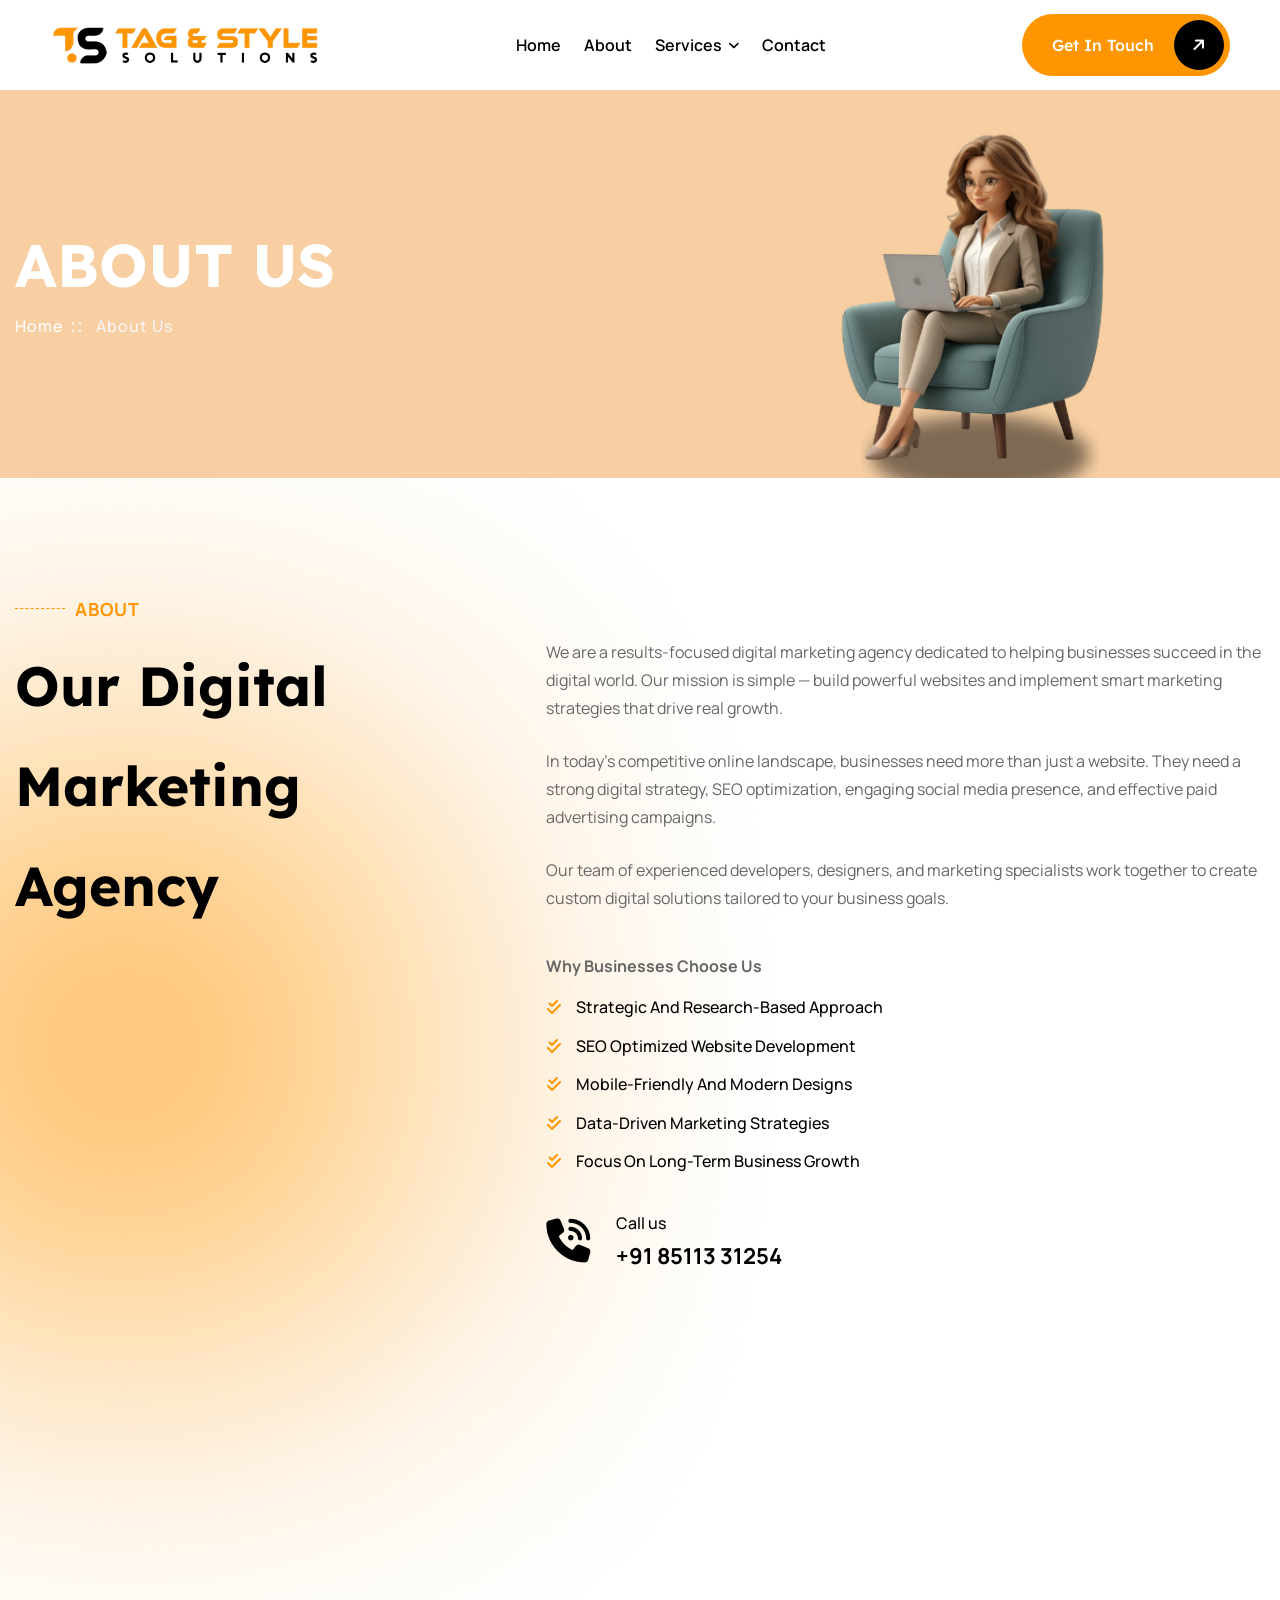
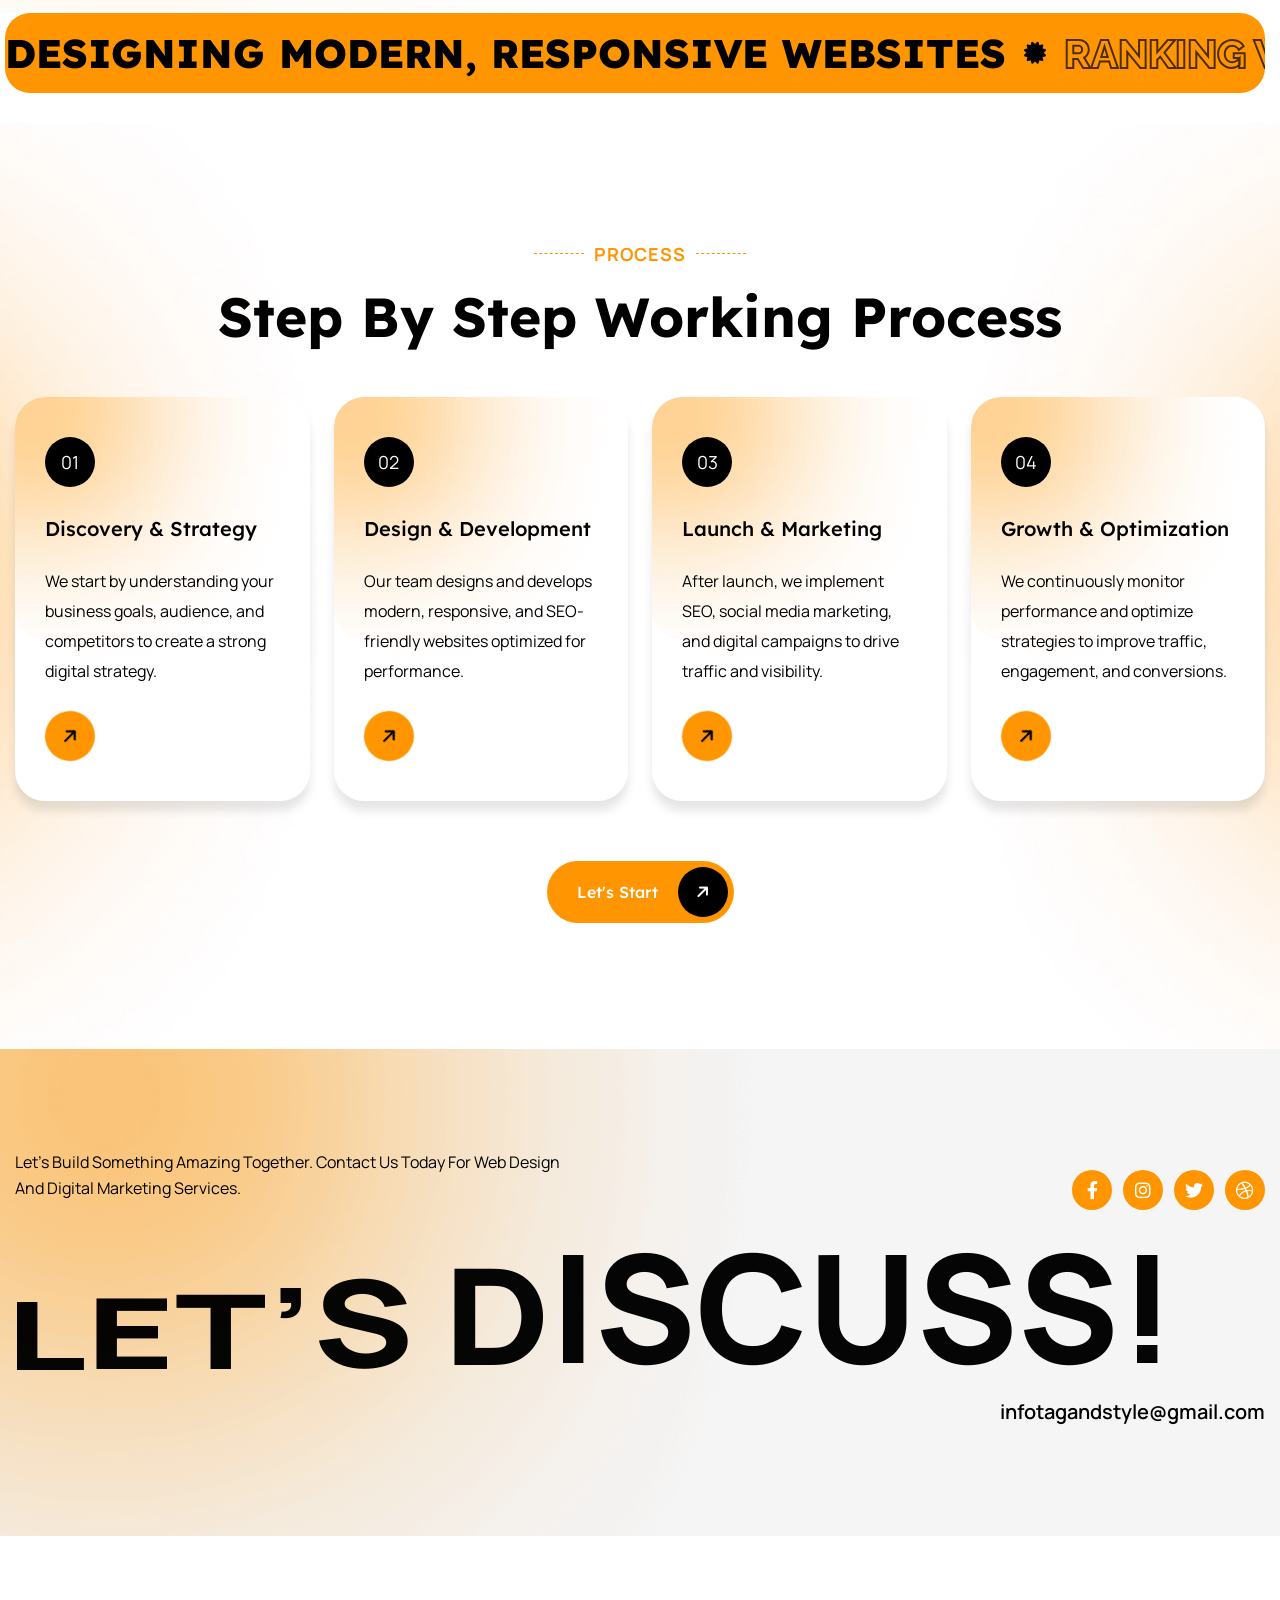
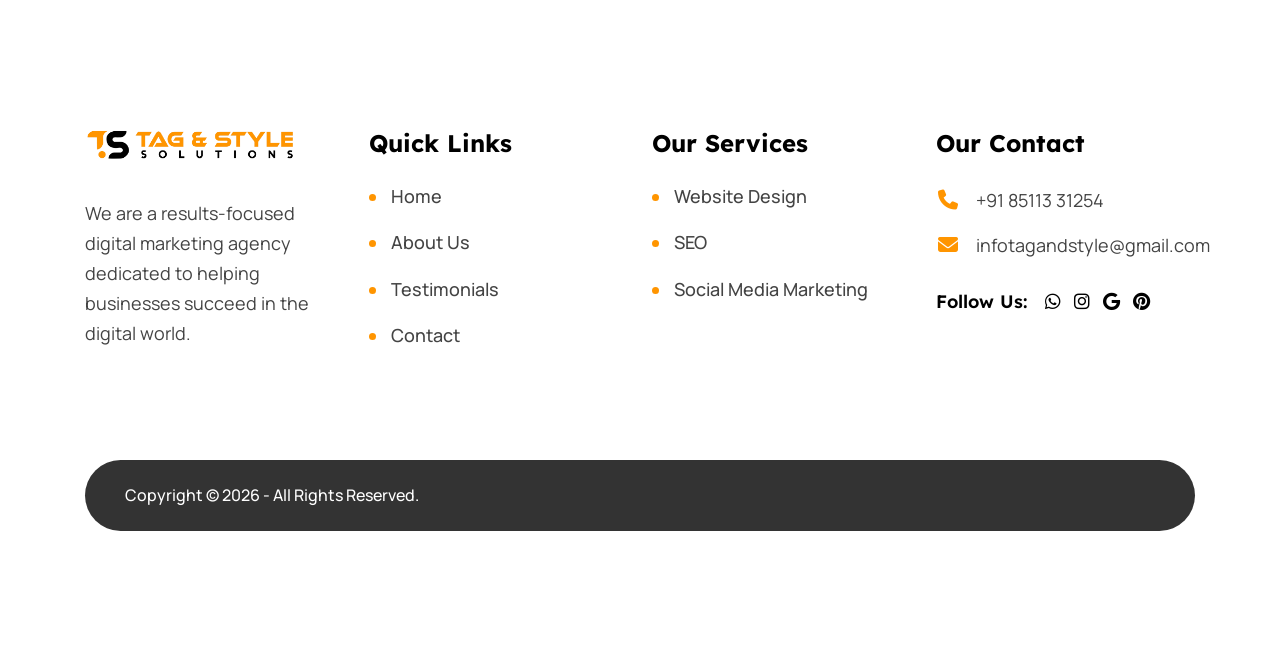
==== commit 2eea7bc9: "new changes" ====
--- a/about.html
+++ b/about.html
@@ -194,10 +194,10 @@
 						<div class="outer-box d-flex align-items-center flex-wrap">
 
 							<!-- Phone Box -->
-							<a href="tel:90234 51528" class="header-phone_box">
+							<!-- <a href="tel:90234 51528" class="header-phone_box">
 								<span class="fa-classic fa-solid fa-phone"></span>
 								+91 90234 51528
-							</a>
+							</a> -->
 
 							<!-- Search Btn -->
 							<!-- <div class="search-box-btn search-box-outer"><span class="icon fa fa-search"></span></div> -->
@@ -791,7 +791,7 @@
 			<div class="contact-one_discuss"><span class="up-down_animation">let’s discuss!</span></div>
 			<ul class="contact-one_list d-flex justify-content-end">
 				<li><a href="mailto:infotagandstyle@gmail.com">infotagandstyle@gmail.com</a></li>
-				<li><a href="tel:9023451528">+91 90234 51528</a></li>
+				<!-- <li><a href="tel:9023451528">+91 90234 51528</a></li> -->
 			</ul>
 		</div>
 	</section>
@@ -856,7 +856,7 @@
 									<ul class="footer-contact_list">
 										<!-- <li><span class="icon fas fa-map-marker-alt fa-fw"></span>803,Centrum Height, <br>Akhbar Nagar Circle <br>Ahmedabad, Gujrat - 380013</li> -->
 										<li><span class="icon fas fa-phone fa-fw"></span>
-											<a href="tel:90234 51528">+91 90234 51528</a><br>
+											<!-- <a href="tel:90234 51528">+91 90234 51528</a><br> -->
 											<a href="tel:85113 31254">+91 85113 31254</a>
 										</li>
 										<li><span class="icon fas fa-envelope fa-fw"></span><a href="mailto:infotagandstyle@gmail.com">infotagandstyle@gmail.com</a> </li>
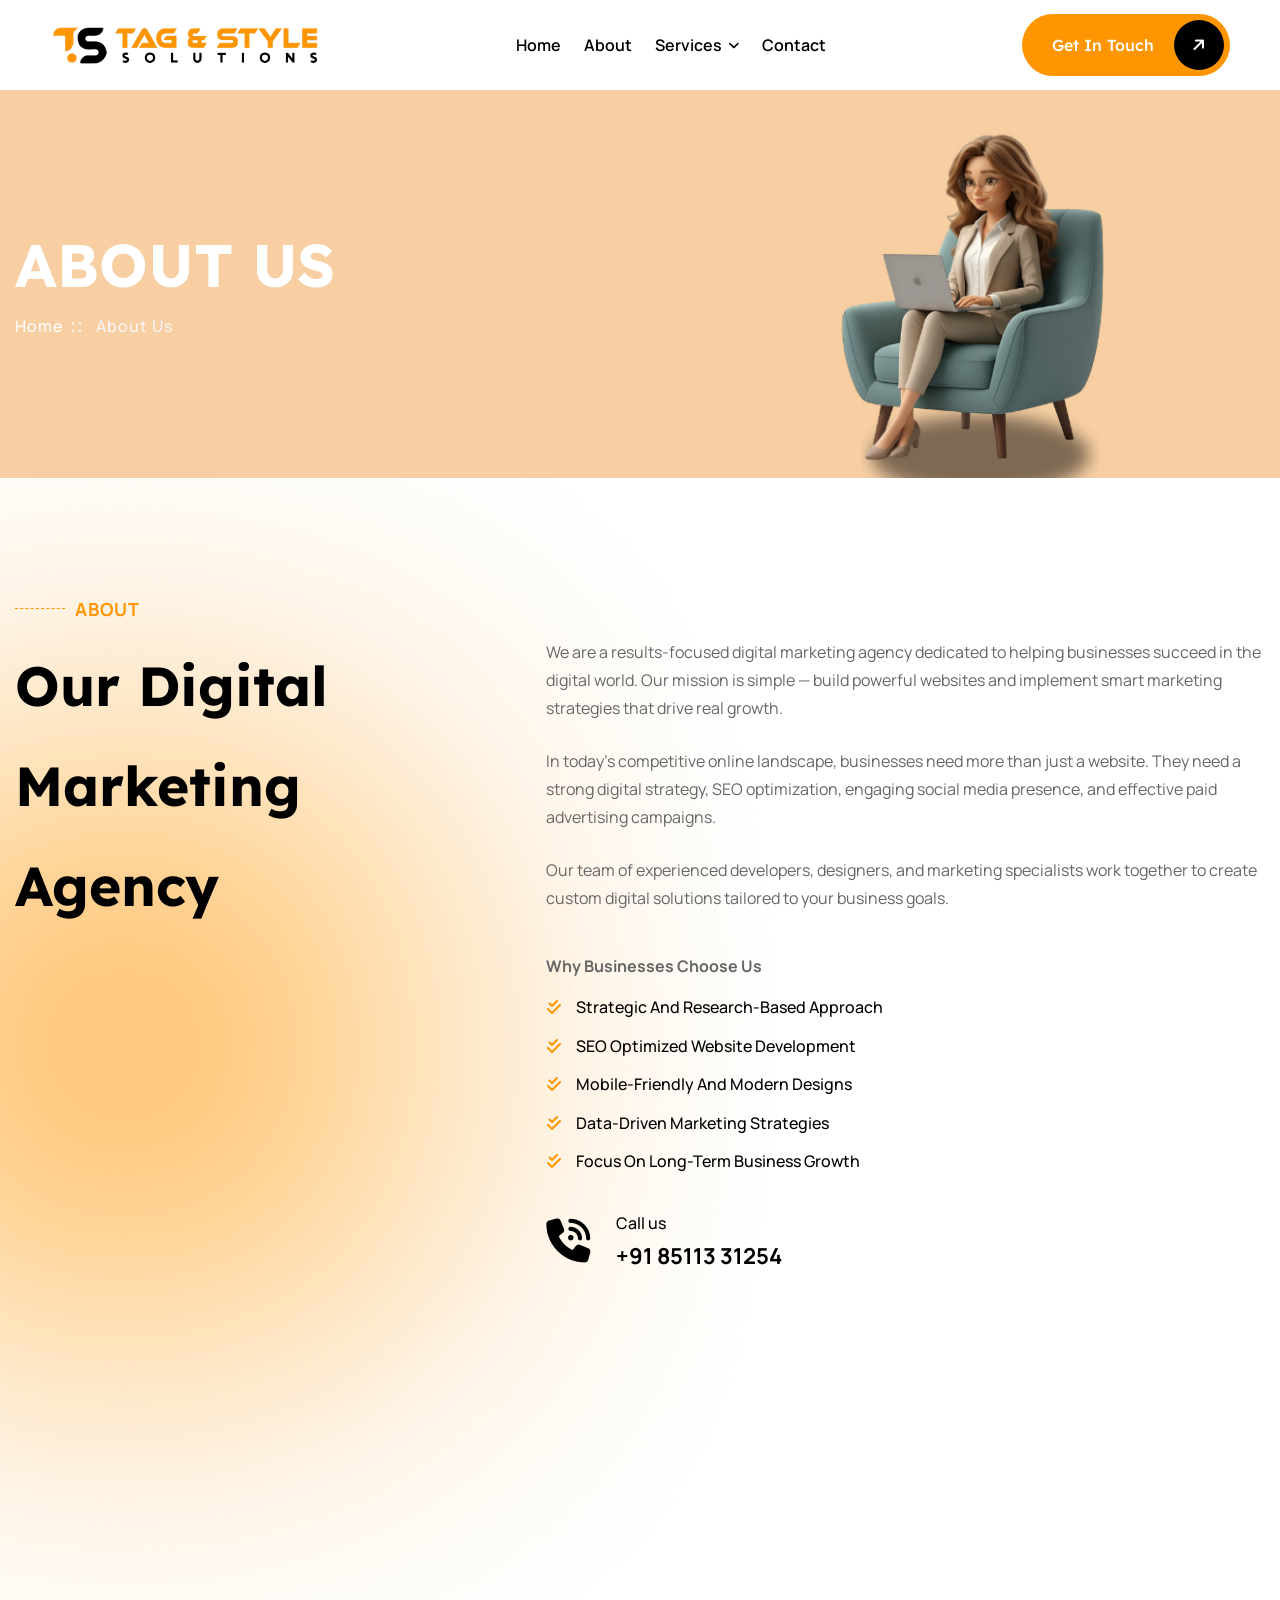
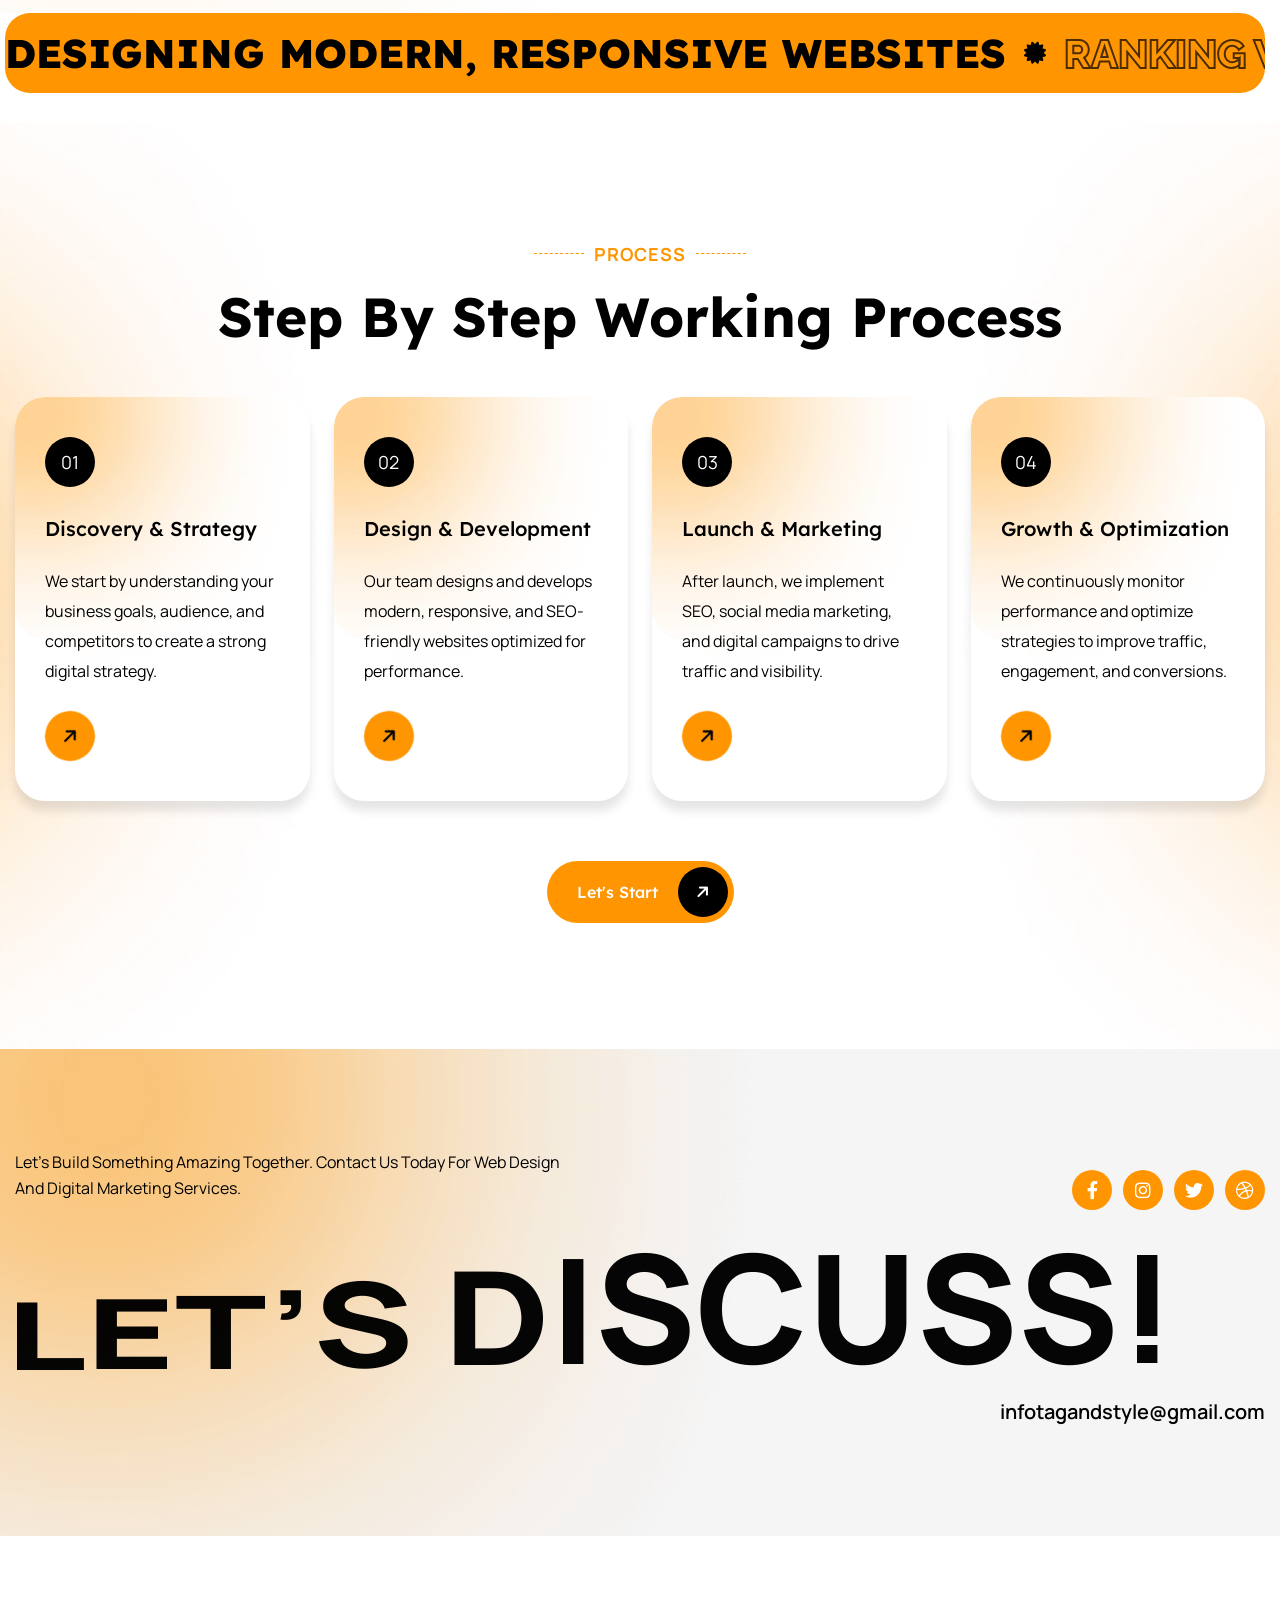
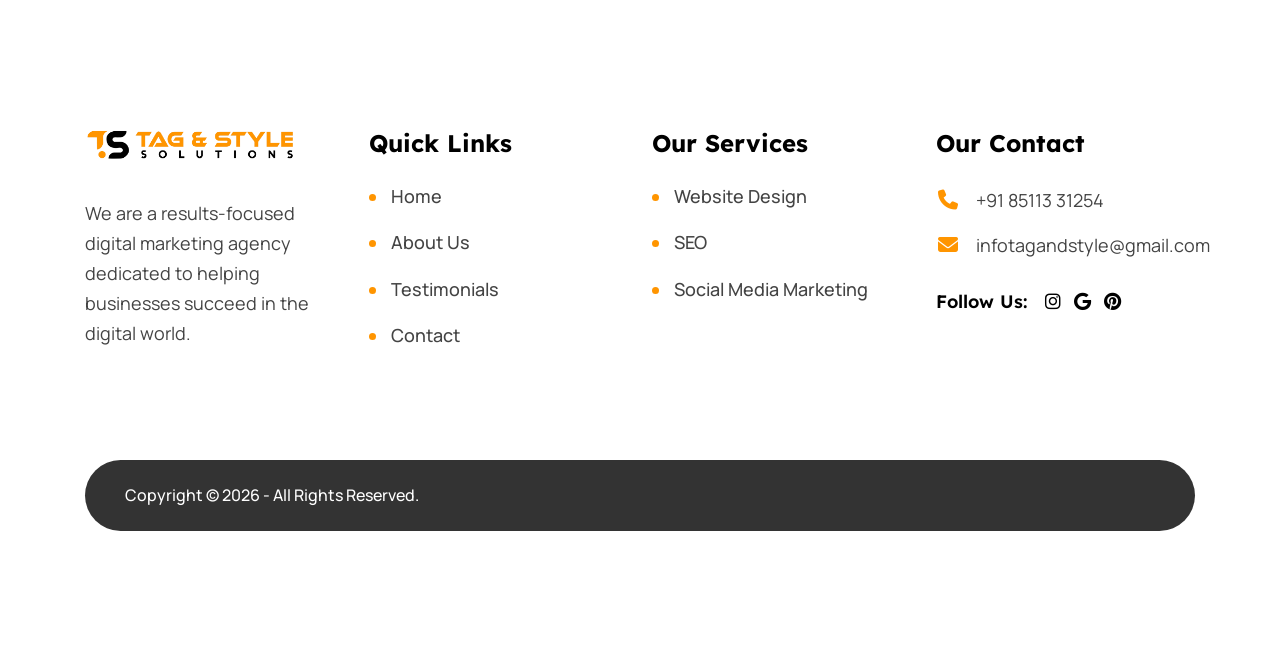
==== commit ae935c65: "new changes" ====
--- a/about.html
+++ b/about.html
@@ -864,7 +864,7 @@
 									<!-- Social Box -->
 									<div class="main-footer_socials">
 										<span>Follow Us:</span>
-										<a href="tel:90234 51528" target="_blank"><i class="fa-brands fa-whatsapp"></i></a>
+										<!-- <a href="tel:90234 51528" target="_blank"><i class="fa-brands fa-whatsapp"></i></a> -->
 										<a href="https://www.instagram.com/tag_and_style/" target="_blank"><i class="fa-brands fa-instagram"></i></a>
 										<a href="https://share.google/wHS4nKgzZXcsiAZV2" target="_blank"><i class="fa-brands fa-google"></i></a>
 										<a href="https://in.pinterest.com/tagandstyle/" target="_blank"><i class="fa-brands fa-pinterest"></i></a>
